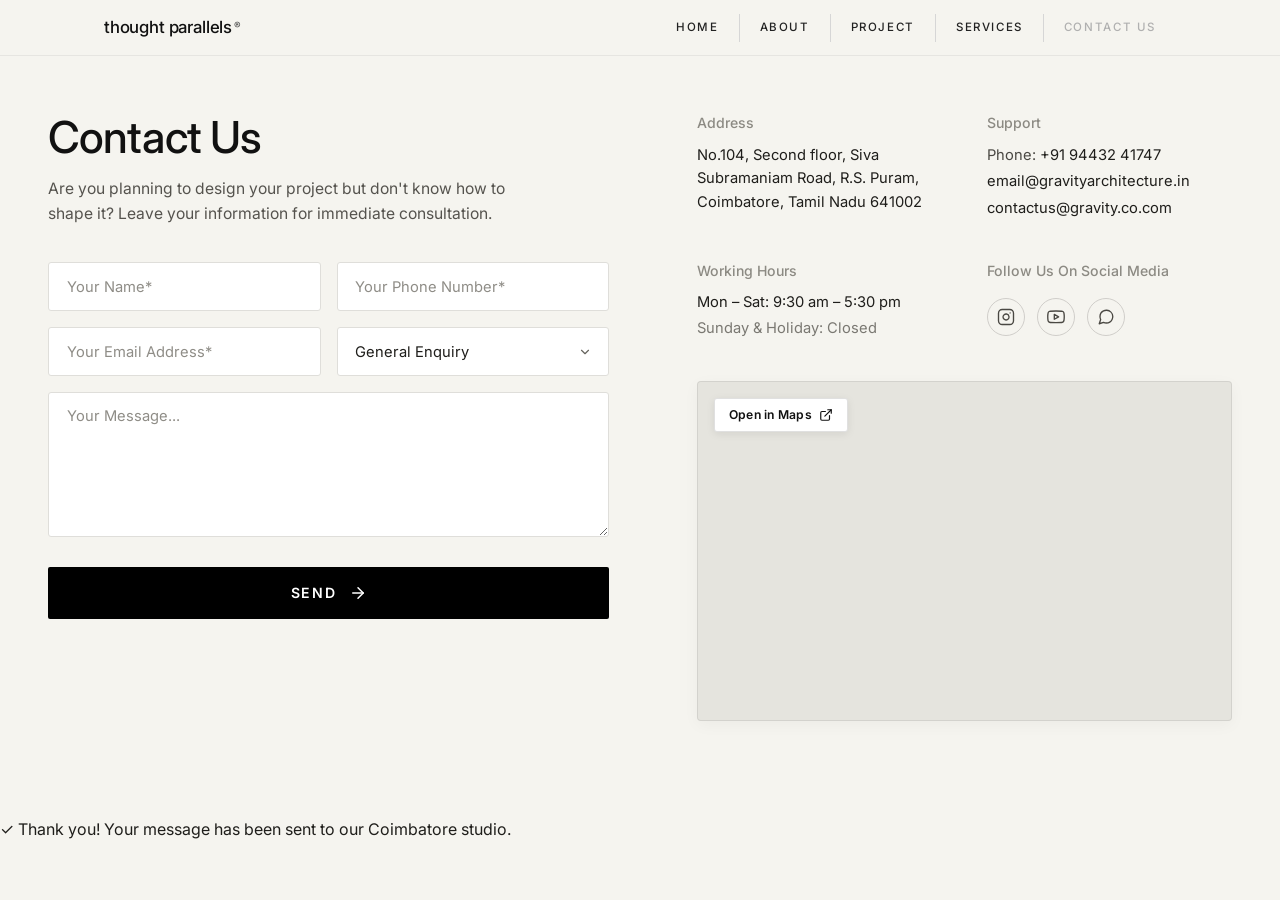
==== contact.html @ 6b3403b0 "Update application code" ====
<!DOCTYPE html>
<html lang="en">
<head>
  <meta charset="UTF-8">
  <meta name="viewport" content="width=device-width, initial-scale=1.0">
  <meta http-equiv="X-UA-Compatible" content="ie=edge">
  
  <title>Contact Us — Gravity Architecture | White Triad Architects</title>
  <meta name="description" content="Connect with Gravity Architecture & White Triad Architects in Coimbatore, Tamil Nadu. Leave your project requirements for an immediate architectural consultation.">
  <meta name="keywords" content="Gravity Architecture, White Triad Architects, Coimbatore architects, RS Puram architectural studio, contact architect, interior design Coimbatore">
  <meta name="author" content="Gravity Architecture">
  
  <!-- Open Graph -->
  <meta property="og:type" content="website">
  <meta property="og:title" content="Contact Us — Gravity Architecture">
  <meta property="og:description" content="Are you planning to design your project but don't know how to shape it? Leave your information for immediate consultation.">
  <meta property="og:image" content="assets/images/hero-ai-4k.webp">
  
  <link rel="icon" type="image/svg+xml" href="favicon.svg">
  
  <!-- Google Fonts: Inter & Outfit -->
  <link rel="preconnect" href="https://fonts.googleapis.com">
  <link rel="preconnect" href="https://fonts.gstatic.com" crossorigin>
  <link href="https://fonts.googleapis.com/css2?family=Cinzel:wght@500;600;700&family=Inter:wght@300;400;500;600;700&family=Plus+Jakarta+Sans:wght@400;500;600;700&display=swap" rel="stylesheet">

  <link rel="stylesheet" href="styles.css">
</head>
<body class="gravity-contact-body">

  <!-- ================= Site Header ================= -->
  <header class="site-header" id="top">
    <div class="header-container">
      <a href="index.html" class="site-logo" aria-label="Thought Parallels Home">
        thought parallels<span class="logo-sup">®</span>
      </a>

      <!-- Desktop Navigation with Vertical Dividers -->
      <nav class="desktop-nav" aria-label="Main Navigation">
        <a href="index.html" class="nav-link">HOME</a>
        <span class="nav-divider" aria-hidden="true"></span>
        <a href="index.html#about" class="nav-link">ABOUT</a>
        <span class="nav-divider" aria-hidden="true"></span>
        <a href="projects.html" class="nav-link">PROJECT</a>
        <span class="nav-divider" aria-hidden="true"></span>
        <a href="services.html" class="nav-link">SERVICES</a>
        <span class="nav-divider" aria-hidden="true"></span>
        <a href="contact.html" class="nav-link active">CONTACT US</a>
      </nav>

      <!-- Mobile Hamburger Button -->
      <button class="mobile-toggle" aria-label="Open Navigation Menu">
        <svg viewBox="0 0 24 24" fill="none" stroke="currentColor" stroke-width="1.8" stroke-linecap="round" stroke-linejoin="round">
          <line x1="3" y1="7" x2="21" y2="7"></line>
          <line x1="3" y1="12" x2="21" y2="12"></line>
          <line x1="3" y1="17" x2="21" y2="17"></line>
        </svg>
      </button>
    </div>
  </header>

  <!-- Mobile Navigation Drawer -->
  <div class="drawer-backdrop" aria-hidden="true"></div>
  <aside class="mobile-drawer" aria-label="Mobile Navigation Drawer">
    <div class="drawer-header">
      <span class="site-logo">thought parallels<span class="logo-sup">®</span></span>
      <button class="drawer-close" aria-label="Close Navigation Menu">
        <svg width="20" height="20" viewBox="0 0 24 24" fill="none" stroke="currentColor" stroke-width="2" stroke-linecap="round" stroke-linejoin="round">
          <line x1="18" y1="6" x2="6" y2="18"></line>
          <line x1="6" y1="6" x2="18" y2="18"></line>
        </svg>
      </button>
    </div>
    <nav class="drawer-nav">
      <a href="index.html" class="drawer-link">HOME</a>
      <a href="index.html#about" class="drawer-link">ABOUT</a>
      <a href="projects.html" class="drawer-link">PROJECT</a>
      <a href="services.html" class="drawer-link">SERVICES</a>
      <a href="contact.html" class="drawer-link active">CONTACT US</a>
      <a href="#gravity-contact-form" class="inquiry-btn trigger-inquiry" style="margin-top: 1rem; text-align: center; text-decoration: none;">GET IN TOUCH</a>
    </nav>
  </aside>

  <!-- ================= Main Contact Layout ================= -->
  <main class="gravity-main-wrap">
    <div class="gravity-content-container">
      <div class="gravity-layout-grid">
        
        <!-- LEFT COLUMN: Contact Form -->
        <section class="gravity-form-column" aria-labelledby="contact-heading">
          <div class="gravity-form-header">
            <h1 class="gravity-form-title" id="contact-heading">Contact Us</h1>
            <p class="gravity-form-subtitle">
              Are you planning to design your project but don't know how to shape it? Leave your information for immediate consultation.
            </p>
          </div>

          <form id="gravity-contact-form" class="gravity-form" novalidate>
            <!-- Row 1: Name and Phone -->
            <div class="gravity-form-row">
              <div class="gravity-field-group">
                <input 
                  type="text" 
                  id="user-name" 
                  name="name" 
                  class="gravity-input" 
                  placeholder="Your Name*" 
                  required 
                  autocomplete="name"
                >
              </div>
              <div class="gravity-field-group">
                <input 
                  type="tel" 
                  id="user-phone" 
                  name="phone" 
                  class="gravity-input" 
                  placeholder="Your Phone Number*" 
                  required 
                  autocomplete="tel"
                >
              </div>
            </div>

            <!-- Row 2: Email and Enquiry Dropdown -->
            <div class="gravity-form-row">
              <div class="gravity-field-group">
                <input 
                  type="email" 
                  id="user-email" 
                  name="email" 
                  class="gravity-input" 
                  placeholder="Your Email Address*" 
                  required 
                  autocomplete="email"
                >
              </div>
              <div class="gravity-field-group gravity-select-wrap">
                <select id="user-enquiry" name="enquiry_type" class="gravity-select">
                  <option value="General Enquiry" selected>General Enquiry</option>
                  <option value="Residential Architecture">Residential Architecture</option>
                  <option value="Home Interior Solutions">Home Interior Solutions</option>
                  <option value="Commercial & Office Space">Commercial &amp; Office Space</option>
                  <option value="Landscape & Elevation">Landscape &amp; Elevation</option>
                  <option value="Turnkey Project Management">Turnkey Project Management</option>
                </select>
                <div class="gravity-select-arrow" aria-hidden="true">
                  <svg width="14" height="14" viewBox="0 0 24 24" fill="none" stroke="currentColor" stroke-width="2" stroke-linecap="round" stroke-linejoin="round">
                    <polyline points="6 9 12 15 18 9"></polyline>
                  </svg>
                </div>
              </div>
            </div>

            <!-- Row 3: Message Textarea -->
            <div class="gravity-field-group">
              <textarea 
                id="user-message" 
                name="message" 
                class="gravity-textarea" 
                placeholder="Your Message..." 
                rows="6" 
                required
              ></textarea>
            </div>

            <!-- Row 4: Submit Button (Exact Black Block Match) -->
            <button type="submit" class="gravity-send-btn" id="gravity-submit-btn">
              <span class="btn-text">SEND</span>
              <svg class="btn-arrow" width="18" height="18" viewBox="0 0 24 24" fill="none" stroke="currentColor" stroke-width="2" stroke-linecap="round" stroke-linejoin="round">
                <line x1="5" y1="12" x2="19" y2="12"></line>
                <polyline points="12 5 19 12 12 19"></polyline>
              </svg>
            </button>
          </form>
        </section>

        <!-- RIGHT COLUMN: Details Grid & Interactive Map -->
        <section class="gravity-info-column" aria-label="Studio Information and Location">
          
          <!-- 2x2 Details Grid (Exact Mockup Match) -->
          <div class="gravity-details-grid">
            
            <!-- Cell 1: Address -->
            <div class="gravity-info-cell">
              <h2 class="gravity-cell-label">Address</h2>
              <address class="gravity-cell-text not-italic">
                No.104, Second floor, Siva Subramaniam Road, R.S. Puram, Coimbatore, Tamil Nadu 641002
              </address>
            </div>

            <!-- Cell 2: Support -->
            <div class="gravity-info-cell">
              <h2 class="gravity-cell-label">Support</h2>
              <div class="gravity-cell-text">
                <div class="gravity-contact-item">
                  <span class="gravity-item-title">Phone:</span> 
                  <a href="tel:+919443241747" class="gravity-link">+91 94432 41747</a>
                </div>
                <div class="gravity-contact-item">
                  <a href="mailto:email@gravityarchitecture.in" class="gravity-link">email@gravityarchitecture.in</a>
                </div>
                <div class="gravity-contact-item">
                  <a href="mailto:contactus@gravity.co.com" class="gravity-link">contactus@gravity.co.com</a>
                </div>
              </div>
            </div>

            <!-- Cell 3: Working Hours -->
            <div class="gravity-info-cell">
              <h2 class="gravity-cell-label">Working Hours</h2>
              <div class="gravity-cell-text">
                <p>Mon – Sat: 9:30 am – 5:30 pm</p>
                <p class="gravity-muted-line">Sunday &amp; Holiday: Closed</p>
              </div>
            </div>

            <!-- Cell 4: Follow Us on Social Media -->
            <div class="gravity-info-cell">
              <h2 class="gravity-cell-label">Follow Us on Social Media</h2>
              <div class="gravity-social-circles">
                <!-- Instagram -->
                <a href="https://instagram.com" target="_blank" rel="noopener noreferrer" class="gravity-social-btn" aria-label="Follow us on Instagram">
                  <svg width="18" height="18" viewBox="0 0 24 24" fill="none" stroke="currentColor" stroke-width="1.8" stroke-linecap="round" stroke-linejoin="round">
                    <rect x="2" y="2" width="20" height="20" rx="5" ry="5"></rect>
                    <path d="M16 11.37A4 4 0 1 1 12.63 8 4 4 0 0 1 16 11.37z"></path>
                    <line x1="17.5" y1="6.5" x2="17.51" y2="6.5"></line>
                  </svg>
                </a>
                <!-- YouTube -->
                <a href="https://youtube.com" target="_blank" rel="noopener noreferrer" class="gravity-social-btn" aria-label="Watch our YouTube channel">
                  <svg width="18" height="18" viewBox="0 0 24 24" fill="none" stroke="currentColor" stroke-width="1.8" stroke-linecap="round" stroke-linejoin="round">
                    <path d="M22.54 6.42a2.78 2.78 0 0 0-1.94-2C18.88 4 12 4 12 4s-6.88 0-8.6.46a2.78 2.78 0 0 0-1.94 2A29 29 0 0 0 1 11.75a29 29 0 0 0 .46 5.33A2.78 2.78 0 0 0 3.4 19c1.72.46 8.6.46 8.6.46s6.88 0 8.6-.46a2.78 2.78 0 0 0 1.94-2 29 29 0 0 0 .46-5.25 29 29 0 0 0-.46-5.33z"></path>
                    <polygon points="9.75 15.02 15.5 11.75 9.75 8.48 9.75 15.02"></polygon>
                  </svg>
                </a>
                <!-- WhatsApp -->
                <a href="https://wa.me/919443241747" target="_blank" rel="noopener noreferrer" class="gravity-social-btn" aria-label="Chat on WhatsApp">
                  <svg width="18" height="18" viewBox="0 0 24 24" fill="none" stroke="currentColor" stroke-width="1.8" stroke-linecap="round" stroke-linejoin="round">
                    <path d="M21 11.5a8.38 8.38 0 0 1-.9 3.8 8.5 8.5 0 0 1-7.6 4.7 8.38 8.38 0 0 1-3.8-.9L3 21l1.9-5.7a8.38 8.38 0 0 1-.9-3.8 8.5 8.5 0 0 1 4.7-7.6 8.38 8.38 0 0 1 3.8-.9h.5a8.48 8.48 0 0 1 8 8v.5z"></path>
                  </svg>
                </a>
              </div>
            </div>

          </div>

          <!-- Interactive Map Container (Exact Mockup Match) -->
          <div class="gravity-map-frame-wrap">
            <!-- Floating "Open in Maps" Button in top-left -->
            <a 
              href="https://maps.google.com/?q=No.104,+Second+floor,+Siva+Subramaniam+Road,+R.S.+Puram,+Coimbatore,+Tamil+Nadu+641002" 
              target="_blank" 
              rel="noopener noreferrer" 
              class="gravity-open-maps-btn"
              title="Open location in Google Maps"
            >
              <span>Open in Maps</span>
              <svg width="14" height="14" viewBox="0 0 24 24" fill="none" stroke="currentColor" stroke-width="2" stroke-linecap="round" stroke-linejoin="round">
                <path d="M18 13v6a2 2 0 0 1-2 2H5a2 2 0 0 1-2-2V8a2 2 0 0 1 2-2h6"></path>
                <polyline points="15 3 21 3 21 9"></polyline>
                <line x1="10" y1="14" x2="21" y2="3"></line>
              </svg>
            </a>

            <!-- Google Map Embed -->
            <iframe 
              src="https://www.google.com/maps/embed?pb=!1m18!1m12!1m3!1d3916.326252968383!2d76.94829397480894!3d11.01412588915014!2m3!1f0!2f0!3f0!3m2!1i1024!2i768!4f13.1!3m3!1m2!1s0x3ba859abf03ff8bd%3A0xb35a0937a5beea34!2sSiva%20Subramaniam%20Rd%2C%20R.S.%20Puram%2C%20Coimbatore%2C%20Tamil%20Nadu%20641002!5e0!3m2!1sen!2sin!4v1700000000000!5m2!1sen!2sin" 
              class="gravity-map-iframe" 
              allowfullscreen="" 
              loading="lazy" 
              referrerpolicy="no-referrer-when-downgrade"
              title="Gravity Architecture Coimbatore Office Map"
            ></iframe>
          </div>

        </section>

      </div>
    </div>
  </main>

  <!-- Notification Toast -->
  <div id="toast-msg" class="toast" role="status" aria-live="polite">
    <span class="toast-icon">✓</span>
    <span class="toast-text">Thank you! Your message has been sent to our Coimbatore studio.</span>
  </div>

  <script src="script.js"></script>
</body>
</html>
---- styles.css ----
/* ==========================================================================
   Thought Parallels Architecture - Ultra-Fast High-Performance Stylesheet
   Designed for Sub-100ms FCP, Zero CLS, and Exquisite Architectural Aesthetics
   ========================================================================== */

:root {
  --font-primary: -apple-system, BlinkMacSystemFont, "Segoe UI", Roboto, "Helvetica Neue", "Arial", sans-serif;
  --font-editorial: "Georgia", "Times New Roman", serif;
  
  --color-bg: #ffffff;
  --color-bg-alt: #fbfbfb;
  --color-surface: #ffffff;
  --color-text-main: #18181b;
  --color-text-muted: #52525b;
  --color-text-light: #71717a;
  --color-border: #e4e4e7;
  --color-border-light: #f4f4f5;
  --color-accent: #8b7355;
  --color-accent-hover: #715c43;
  --color-dark: #222222;
  --color-darker: #171717;
  
  --max-width-content: 1120px;
  --header-height: 56px;
  --radius-sm: 4px;
  --radius-md: 8px;
  
  --shadow-sm: 0 1px 2px rgba(0, 0, 0, 0.05);
  --shadow-md: 0 4px 16px rgba(0, 0, 0, 0.06);
  --shadow-lg: 0 12px 36px rgba(0, 0, 0, 0.1);
  --shadow-card: 0 10px 30px -5px rgba(0, 0, 0, 0.08), 0 0 1px 1px rgba(0, 0, 0, 0.04);
  
  --transition-fast: 0.18s cubic-bezier(0.16, 1, 0.3, 1);
  --transition-smooth: 0.3s cubic-bezier(0.16, 1, 0.3, 1);
  --transition-slow: 0.6s cubic-bezier(0.16, 1, 0.3, 1);
}

/* Reset & Box Sizing */
*, *::before, *::after {
  box-sizing: border-box;
  margin: 0;
  padding: 0;
}

html {
  font-size: 16px;
  scroll-behavior: smooth;
  text-rendering: optimizeLegibility;
  -webkit-font-smoothing: antialiased;
  -moz-osx-font-smoothing: grayscale;
}

body {
  font-family: var(--font-primary);
  background-color: var(--color-bg);
  color: var(--color-text-main);
  line-height: 1.5;
  overflow-x: hidden;
}

/* Accessibility Focus */
:focus-visible {
  outline: 2px solid var(--color-accent);
  outline-offset: 3px;
}

/* Links & Buttons */
a {
  color: inherit;
  text-decoration: none;
  transition: color var(--transition-fast), opacity var(--transition-fast);
}

button {
  background: none;
  border: none;
  cursor: pointer;
  font-family: inherit;
  color: inherit;
}

img, picture {
  display: block;
  max-width: 100%;
  height: auto;
}

/* ==========================================================================
   Header & Navigation
   ========================================================================== */
.site-header {
  position: sticky;
  top: 0;
  left: 0;
  width: 100%;
  height: var(--header-height);
  background: rgba(255, 255, 255, 0.98);
  backdrop-filter: blur(10px);
  -webkit-backdrop-filter: blur(10px);
  z-index: 100;
  border-bottom: 1px solid transparent;
  transition: border-color var(--transition-fast), box-shadow var(--transition-fast), background var(--transition-fast);
}

.site-header.scrolled {
  border-bottom-color: rgba(0, 0, 0, 0.06);
  box-shadow: 0 2px 10px rgba(0, 0, 0, 0.03);
}

.header-container {
  max-width: var(--max-width-content);
  height: 100%;
  margin: 0 auto;
  padding: 0 1.5rem;
  display: flex;
  align-items: center;
  justify-content: space-between;
}

/* Logo */
.site-logo {
  display: inline-flex;
  align-items: baseline;
  gap: 2px;
  font-size: 1.05rem;
  font-weight: 500;
  letter-spacing: -0.01em;
  color: #111111;
  text-transform: lowercase;
}

.logo-sup {
  font-size: 0.62rem;
  position: relative;
  top: -0.35em;
  font-weight: 400;
  color: #444444;
}

/* Navigation Links with Vertical Dividers */
.desktop-nav {
  display: flex;
  align-items: center;
  gap: 0;
}

.nav-link {
  font-size: 0.72rem;
  font-weight: 500;
  letter-spacing: 0.14em;
  text-transform: uppercase;
  color: #222222;
  padding: 0.25rem 1.25rem;
  transition: color var(--transition-fast);
  white-space: nowrap;
}

.nav-link:hover {
  color: #000000;
}

.nav-link.active {
  color: #b0b0b0; /* Light grey active state matching navigation spec */
}

.nav-divider {
  display: inline-block;
  width: 1px;
  height: 28px;
  background-color: #d6d6d6;
  flex-shrink: 0;
}

/* Mobile Menu Toggle */
.mobile-toggle {
  display: none;
  padding: 0.5rem;
  margin-right: -0.5rem;
  border-radius: var(--radius-sm);
  color: #111;
}

.mobile-toggle svg {
  width: 22px;
  height: 22px;
  display: block;
}

/* Mobile Nav Drawer */
.mobile-drawer {
  position: fixed;
  top: 0;
  right: -100%;
  width: 280px;
  height: 100vh;
  background: #ffffff;
  box-shadow: -4px 0 24px rgba(0, 0, 0, 0.12);
  z-index: 1000;
  padding: 2rem 1.5rem;
  display: flex;
  flex-direction: column;
  transition: right var(--transition-smooth);
}

.mobile-drawer.open {
  right: 0;
}

.drawer-header {
  display: flex;
  justify-content: space-between;
  align-items: center;
  padding-bottom: 1.5rem;
  border-bottom: 1px solid var(--color-border);
  margin-bottom: 1.5rem;
}

.drawer-nav {
  display: flex;
  flex-direction: column;
  gap: 1.25rem;
}

.drawer-link {
  font-size: 0.85rem;
  font-weight: 500;
  letter-spacing: 0.14em;
  text-transform: uppercase;
  color: #222222;
  padding: 0.5rem 0;
  transition: color var(--transition-fast);
}

.drawer-link:hover {
  color: #000000;
}

.drawer-link.active {
  color: #b0b0b0;
}

.drawer-backdrop {
  position: fixed;
  inset: 0;
  background: rgba(0, 0, 0, 0.4);
  backdrop-filter: blur(2px);
  z-index: 999;
  opacity: 0;
  pointer-events: none;
  transition: opacity var(--transition-smooth);
}

.drawer-backdrop.active {
  opacity: 1;
  pointer-events: auto;
}

/* ==========================================================================
   Hero Section
   ========================================================================== */
.hero-section {
  width: 100%;
  position: relative;
  background-color: #f7f7f7;
  overflow: hidden;
  max-height: calc(86vh + 10px);
  min-height: 580px;
}

.hero-image-wrap {
  width: 100%;
  max-width: 100%;
  position: relative;
  cursor: pointer;
  height: 100%;
}

.hero-img {
  width: 100%;
  height: 100%;
  aspect-ratio: 18 / 9.25;
  max-height: calc(86vh + 10px);
  min-height: 580px;
  object-fit: cover;
  object-position: center;
  display: block;
  transition: transform var(--transition-slow);
}

.hero-image-wrap:hover .hero-img {
  transform: scale(1.012);
}

.hero-overlay-badge {
  position: absolute;
  bottom: 1.25rem;
  right: 1.5rem;
  background: rgba(255, 255, 255, 0.88);
  backdrop-filter: blur(8px);
  padding: 0.4rem 0.85rem;
  border-radius: var(--radius-sm);
  font-size: 0.7rem;
  font-weight: 500;
  letter-spacing: 0.08em;
  text-transform: uppercase;
  color: #222222;
  box-shadow: var(--shadow-sm);
  display: flex;
  align-items: center;
  gap: 0.4rem;
  opacity: 0;
  transform: translateY(6px);
  transition: opacity var(--transition-smooth), transform var(--transition-smooth);
}

.hero-image-wrap:hover .hero-overlay-badge {
  opacity: 1;
  transform: translateY(0);
}

/* ==========================================================================
   Frameless Floating Hero Presentation (No Dark Container / Box)
   ========================================================================== */
.hero-curated-panel {
  position: absolute;
  top: 0;
  left: 0;
  bottom: 0;
  width: 48%;
  max-width: 560px;
  min-width: 380px;
  z-index: 10;
  display: flex;
  flex-direction: column;
  justify-content: center;
  padding: 2.75rem 2.5rem 2.75rem 3.75rem;
  background: linear-gradient(90deg, rgba(12, 12, 16, 0.32) 0%, rgba(12, 12, 16, 0.15) 75%, transparent 100%);
  backdrop-filter: blur(8px);
  -webkit-backdrop-filter: blur(8px);
  mask-image: linear-gradient(to right, black 75%, transparent 100%);
  -webkit-mask-image: linear-gradient(to right, black 75%, transparent 100%);
  border: none;
  border-radius: 0;
  box-shadow: none;
  pointer-events: auto;
  box-sizing: border-box;
}

/* Top Pill Badge */
.hero-curated-badge {
  display: inline-flex;
  align-items: center;
  gap: 0.55rem;
  width: fit-content;
  background: rgba(12, 12, 15, 0.7);
  border: 1px solid rgba(212, 175, 55, 0.5);
  border-radius: 30px;
  padding: 0.35rem 1rem;
  margin-bottom: 1.25rem;
  box-shadow: 0 4px 18px rgba(0, 0, 0, 0.4);
  font-size: 0.62rem;
  font-weight: 600;
  letter-spacing: 0.22em;
  text-transform: uppercase;
  color: #f1f5f9;
}

.badge-gold-dot {
  width: 6px;
  height: 6px;
  border-radius: 50%;
  background: #d4af37;
  box-shadow: 0 0 10px #d4af37, 0 0 3px #ffffff;
}

/* Main Title (High Contrast Architectural Typography) */
.hero-curated-title {
  display: flex;
  flex-direction: column;
  margin: 0 0 0.5rem;
}

.title-serif {
  font-family: 'Cinzel', 'Times New Roman', serif;
  font-size: 2.55rem;
  font-weight: 600;
  letter-spacing: 0.08em;
  color: #ffffff;
  line-height: 1.1;
  text-transform: uppercase;
  text-shadow: 0 2px 18px rgba(0, 0, 0, 0.95), 0 1px 4px rgba(0, 0, 0, 0.9);
}

.title-sans {
  font-family: var(--font-primary, system-ui, -apple-system, sans-serif);
  font-size: 1.65rem;
  font-weight: 600;
  letter-spacing: 0.28em;
  color: #e5c158;
  line-height: 1.2;
  text-transform: uppercase;
  margin-top: 0.25rem;
  text-shadow: 0 2px 16px rgba(0, 0, 0, 0.95), 0 1px 4px rgba(0, 0, 0, 0.9);
}

/* Tagline */
.hero-curated-tagline {
  display: flex;
  align-items: center;
  gap: 0.75rem;
  margin-bottom: 1.6rem;
  font-size: 0.82rem;
  font-weight: 500;
  color: rgba(255, 255, 255, 0.92);
  letter-spacing: 0.04em;
  text-shadow: 0 2px 12px rgba(0, 0, 0, 0.95);
}

.tagline-dash {
  flex-grow: 1;
  max-width: 45px;
  height: 1.5px;
  background: rgba(229, 193, 88, 0.8);
  box-shadow: 0 1px 4px rgba(0, 0, 0, 0.8);
}

/* Three Frameless Floating Feature Rows (No Containers) */
.hero-pillar-cards-wrap {
  display: flex;
  flex-direction: column;
  gap: 0.45rem;
  margin-bottom: 1.6rem;
}

.hero-pillar-glass-card {
  display: flex;
  align-items: center;
  gap: 1.15rem;
  background: transparent;
  backdrop-filter: none;
  -webkit-backdrop-filter: none;
  border: none;
  border-radius: 0;
  padding: 0.62rem 0.25rem;
  text-decoration: none;
  color: inherit;
  box-shadow: none;
  border-bottom: 1px solid rgba(255, 255, 255, 0.12);
  transition: transform 0.25s ease, border-color 0.25s ease;
}

.hero-pillar-glass-card:last-child {
  border-bottom: none;
}

.hero-pillar-glass-card:hover {
  transform: translateX(8px);
  background: transparent;
  border-bottom-color: rgba(229, 193, 88, 0.6);
  box-shadow: none;
}

.pillar-card-icon {
  width: 32px;
  height: 32px;
  flex-shrink: 0;
  color: #e5c158;
  display: flex;
  align-items: center;
  justify-content: center;
  filter: drop-shadow(0 2px 8px rgba(0, 0, 0, 0.85));
}

.pillar-card-icon svg {
  width: 26px;
  height: 26px;
}

.pillar-card-text {
  flex-grow: 1;
}

.pillar-card-title {
  font-size: 0.82rem;
  font-weight: 600;
  letter-spacing: 0.12em;
  text-transform: uppercase;
  color: #ffffff;
  margin: 0 0 0.2rem;
  text-shadow: 0 2px 12px rgba(0, 0, 0, 0.95);
  transition: color 0.2s ease;
}

.hero-pillar-glass-card:hover .pillar-card-title {
  color: #e5c158;
}

.pillar-card-desc {
  font-size: 0.72rem;
  line-height: 1.45;
  color: rgba(255, 255, 255, 0.85);
  margin: 0;
  text-shadow: 0 2px 8px rgba(0, 0, 0, 0.95);
}

.pillar-card-arrow {
  width: 30px;
  height: 30px;
  border-radius: 50%;
  background: rgba(0, 0, 0, 0.45);
  border: 1px solid rgba(229, 193, 88, 0.45);
  flex-shrink: 0;
  display: flex;
  align-items: center;
  justify-content: center;
  color: #e5c158;
  box-shadow: 0 2px 8px rgba(0, 0, 0, 0.6);
  transition: background 0.25s, transform 0.25s, color 0.25s, border-color 0.25s;
}

.hero-pillar-glass-card:hover .pillar-card-arrow {
  background: #e5c158;
  border-color: #e5c158;
  color: #111111;
  transform: translateX(4px);
}

/* Bottom Action Row: Explore Our Work */
.hero-curated-bottom {
  display: flex;
  align-items: center;
  gap: 1rem;
}

.hero-explore-pill-btn {
  display: inline-flex;
  align-items: center;
  gap: 0.75rem;
  background: rgba(12, 12, 15, 0.75);
  border: 1px solid rgba(212, 175, 55, 0.5);
  border-radius: 30px;
  padding: 0.45rem 0.55rem 0.45rem 1.15rem;
  font-size: 0.74rem;
  font-weight: 500;
  color: #ffffff;
  text-decoration: none;
  box-shadow: 0 4px 18px rgba(0, 0, 0, 0.3);
  transition: transform 0.25s, border-color 0.25s, box-shadow 0.25s;
}

.hero-explore-pill-btn:hover {
  transform: translateY(-2px);
  border-color: #d4af37;
  box-shadow: 0 6px 24px rgba(212, 175, 55, 0.35);
}

.explore-circle-arrow {
  width: 26px;
  height: 26px;
  border-radius: 50%;
  background: radial-gradient(circle at 35% 35%, #ecd286 0%, #b88a38 100%);
  color: #111111;
  display: flex;
  align-items: center;
  justify-content: center;
  box-shadow: 0 2px 8px rgba(0, 0, 0, 0.3);
}

.hero-curated-divider {
  width: 1px;
  height: 18px;
  background: rgba(255, 255, 255, 0.25);
}

.hero-curated-slogan {
  font-size: 0.74rem;
  color: rgba(255, 255, 255, 0.78);
  letter-spacing: 0.08em;
  font-weight: 400;
}

/* Scroll Down Vertical Indicator on Right */
.hero-scroll-indicator {
  position: absolute;
  bottom: 2.25rem;
  right: 2.25rem;
  z-index: 10;
  display: flex;
  flex-direction: column;
  align-items: center;
  gap: 0.75rem;
  pointer-events: auto;
}

.scroll-vertical-text {
  writing-mode: vertical-rl;
  transform: rotate(180deg);
  font-size: 0.65rem;
  font-weight: 500;
  letter-spacing: 0.2em;
  text-transform: uppercase;
  color: rgba(255, 255, 255, 0.7);
}

.scroll-circle-btn {
  width: 32px;
  height: 32px;
  border-radius: 50%;
  background: rgba(0, 0, 0, 0.4);
  border: 1px solid rgba(255, 255, 255, 0.3);
  display: flex;
  align-items: center;
  justify-content: center;
  color: #ffffff;
  text-decoration: none;
  transition: background 0.25s, transform 0.25s, border-color 0.25s;
}

.scroll-circle-btn:hover {
  background: rgba(212, 175, 55, 0.9);
  border-color: #d4af37;
  transform: translateY(3px);
  color: #111111;
}

/* ==========================================================================
   Projects Section
   ========================================================================== */
.projects-section {
  padding: 3rem 0 4rem;
}

.section-container {
  max-width: var(--max-width-content);
  margin: 0 auto;
  padding: 0 1.5rem;
}

.section-title-wrap {
  text-align: center;
  margin-bottom: 2.25rem;
}

.section-title {
  font-size: 0.88rem;
  font-weight: 500;
  letter-spacing: 0.18em;
  text-transform: uppercase;
  color: #1a1a1a;
  position: relative;
  display: inline-block;
  padding-bottom: 0.35rem;
}

/* Project Cards */
.project-card {
  margin-bottom: 3.5rem;
  background: transparent;
}

.project-card:last-child {
  margin-bottom: 0;
}

.project-media {
  position: relative;
  overflow: hidden;
  border-radius: 2px;
  background-color: #f3f3f3;
  cursor: pointer;
  box-shadow: 0 1px 3px rgba(0, 0, 0, 0.04);
}

.project-img {
  width: 100%;
  height: auto;
  display: block;
  object-fit: cover;
  transition: transform var(--transition-slow), filter var(--transition-smooth);
}

.project-1-img {
  aspect-ratio: 1100 / 785;
}

.project-2-img {
  aspect-ratio: 1100 / 1643;
}

.project-media:hover .project-img {
  transform: scale(1.018);
  filter: brightness(1.02);
}

/* Hover Floating Action */
.project-hint {
  position: absolute;
  top: 1.25rem;
  right: 1.25rem;
  background: rgba(255, 255, 255, 0.92);
  backdrop-filter: blur(8px);
  color: #111111;
  font-size: 0.68rem;
  font-weight: 600;
  letter-spacing: 0.1em;
  text-transform: uppercase;
  padding: 0.35rem 0.75rem;
  border-radius: 2px;
  display: flex;
  align-items: center;
  gap: 0.35rem;
  opacity: 0;
  transform: translateY(-4px);
  transition: opacity var(--transition-smooth), transform var(--transition-smooth);
  box-shadow: 0 2px 8px rgba(0, 0, 0, 0.08);
}

.project-media:hover .project-hint {
  opacity: 1;
  transform: translateY(0);
}

/* Project Caption Bar */
.project-caption {
  display: flex;
  justify-content: space-between;
  align-items: baseline;
  padding: 0.85rem 0.25rem 0;
}

.project-name {
  font-size: 0.82rem;
  font-weight: 600;
  letter-spacing: 0.06em;
  text-transform: uppercase;
  color: #1a1a1a;
}

.project-location {
  font-size: 0.72rem;
  letter-spacing: 0.04em;
  color: #666666;
}

/* ==========================================================================
   Stay In Touch / Contact Section
   ========================================================================== */
.contact-section {
  padding: 1.5rem 0 4rem;
}

.contact-frame {
  position: relative;
  width: 100%;
  border-radius: 2px;
  overflow: hidden;
  box-shadow: 0 1px 3px rgba(0, 0, 0, 0.04);
}

.contact-bg-img {
  width: 100%;
  height: auto;
  aspect-ratio: 1100 / 853;
  object-fit: cover;
  display: block;
}

/* Floating Contact Card */
.contact-overlay-card {
  position: absolute;
  top: 50%;
  right: 3.5%;
  transform: translateY(-50%);
  width: 320px;
  max-width: 90%;
  background: rgba(255, 255, 255, 0.94);
  backdrop-filter: blur(12px);
  -webkit-backdrop-filter: blur(12px);
  padding: 1.5rem 1.6rem;
  border-radius: 2px;
  border: 1px solid rgba(255, 255, 255, 0.8);
  box-shadow: 0 8px 32px rgba(0, 0, 0, 0.08), 0 1px 3px rgba(0, 0, 0, 0.04);
  z-index: 10;
}

.contact-card-title {
  font-size: 0.85rem;
  font-weight: 700;
  letter-spacing: 0.12em;
  text-transform: uppercase;
  color: #111111;
  margin-bottom: 0.15rem;
}

.contact-card-subtitle {
  font-size: 0.72rem;
  font-weight: 400;
  letter-spacing: 0.06em;
  color: #555555;
  font-style: italic;
  margin-bottom: 0.85rem;
  border-bottom: 1px solid rgba(0, 0, 0, 0.08);
  padding-bottom: 0.45rem;
}

.contact-block {
  margin-bottom: 0.75rem;
  font-size: 0.68rem;
  line-height: 1.45;
  color: #333333;
}

.contact-block:last-of-type {
  margin-bottom: 0.85rem;
}

.contact-label {
  font-weight: 600;
  color: #111111;
  margin-bottom: 0.1rem;
  display: block;
}

.contact-link {
  color: #111111;
  display: inline-flex;
  align-items: center;
  gap: 0.3rem;
  transition: color var(--transition-fast);
}

.contact-link:hover {
  color: var(--color-accent);
  text-decoration: underline;
}

.copy-btn {
  display: inline-flex;
  align-items: center;
  padding: 2px 5px;
  margin-left: 4px;
  border-radius: 2px;
  background: rgba(0, 0, 0, 0.04);
  font-size: 0.6rem;
  color: #555555;
  transition: background var(--transition-fast), color var(--transition-fast);
}

.copy-btn:hover {
  background: rgba(0, 0, 0, 0.08);
  color: #111111;
}

.gst-num {
  font-family: monospace;
  font-size: 0.64rem;
  color: #555555;
  letter-spacing: 0.02em;
}

/* Social Row */
.card-social-row {
  display: flex;
  align-items: center;
  gap: 0.75rem;
  padding-top: 0.65rem;
  border-top: 1px solid rgba(0, 0, 0, 0.08);
}

.social-icon-link {
  width: 24px;
  height: 24px;
  display: inline-flex;
  align-items: center;
  justify-content: center;
  color: #333333;
  border-radius: 50%;
  background: rgba(0, 0, 0, 0.03);
  transition: background var(--transition-fast), color var(--transition-fast), transform var(--transition-fast);
}

.social-icon-link:hover {
  background: #111111;
  color: #ffffff;
  transform: translateY(-2px);
}

.social-icon-link svg {
  width: 12px;
  height: 12px;
  fill: currentColor;
}

/* Quick Inquiry Button */
.inquiry-btn {
  width: 100%;
  margin-top: 0.85rem;
  padding: 0.5rem 0.75rem;
  background: #18181b;
  color: #ffffff;
  font-size: 0.68rem;
  font-weight: 600;
  letter-spacing: 0.1em;
  text-transform: uppercase;
  border-radius: 2px;
  text-align: center;
  transition: background var(--transition-fast), transform var(--transition-fast);
}

.inquiry-btn:hover {
  background: #27272a;
  transform: translateY(-1px);
}

/* ==========================================================================
   Footer
   ========================================================================== */
.site-footer {
  background: var(--color-dark);
  color: #a1a1aa;
  padding: 1.5rem 0;
  font-size: 0.68rem;
  letter-spacing: 0.04em;
}

.footer-container {
  max-width: var(--max-width-content);
  margin: 0 auto;
  padding: 0 1.5rem;
  display: flex;
  justify-content: space-between;
  align-items: center;
  flex-wrap: wrap;
  gap: 0.75rem;
}

.footer-copy {
  color: #888888;
}

.footer-links {
  display: flex;
  gap: 1.25rem;
}

.footer-links a:hover {
  color: #ffffff;
}

/* ==========================================================================
   Lightbox / Modal
   ========================================================================== */
.lightbox-modal {
  position: fixed;
  inset: 0;
  z-index: 2000;
  background: rgba(10, 10, 10, 0.94);
  backdrop-filter: blur(8px);
  -webkit-backdrop-filter: blur(8px);
  display: flex;
  align-items: center;
  justify-content: center;
  opacity: 0;
  pointer-events: none;
  transition: opacity var(--transition-smooth);
  padding: 1.5rem;
}

.lightbox-modal.active {
  opacity: 1;
  pointer-events: auto;
}

.lightbox-content {
  position: relative;
  max-width: 1000px;
  width: 100%;
  max-height: 90vh;
  display: flex;
  flex-direction: column;
  background: #111111;
  border-radius: var(--radius-sm);
  overflow: hidden;
  box-shadow: 0 20px 50px rgba(0, 0, 0, 0.5);
  transform: scale(0.96);
  transition: transform var(--transition-smooth);
}

.lightbox-modal.active .lightbox-content {
  transform: scale(1);
}

.lightbox-media {
  width: 100%;
  max-height: 70vh;
  overflow: hidden;
  background: #000;
  display: flex;
  align-items: center;
  justify-content: center;
}

.lightbox-img {
  max-width: 100%;
  max-height: 70vh;
  object-fit: contain;
}

.lightbox-info {
  padding: 1.25rem 1.5rem;
  background: #18181b;
  color: #f4f4f5;
  display: flex;
  justify-content: space-between;
  align-items: center;
  gap: 1rem;
}

.lightbox-title {
  font-size: 0.95rem;
  font-weight: 600;
  letter-spacing: 0.05em;
  text-transform: uppercase;
}

.lightbox-desc {
  font-size: 0.75rem;
  color: #a1a1aa;
  margin-top: 0.2rem;
}

.lightbox-close {
  position: absolute;
  top: 1rem;
  right: 1rem;
  width: 36px;
  height: 36px;
  border-radius: 50%;
  background: rgba(0, 0, 0, 0.65);
  color: #ffffff;
  display: flex;
  align-items: center;
  justify-content: center;
  cursor: pointer;
  z-index: 10;
  transition: background var(--transition-fast), transform var(--transition-fast);
}

.lightbox-close:hover {
  background: rgba(0, 0, 0, 0.9);
  transform: scale(1.05);
}

/* ==========================================================================
   Inquiry Modal
   ========================================================================== */
.modal-overlay {
  position: fixed;
  inset: 0;
  background: rgba(0, 0, 0, 0.6);
  backdrop-filter: blur(4px);
  z-index: 2100;
  display: flex;
  align-items: center;
  justify-content: center;
  opacity: 0;
  pointer-events: none;
  transition: opacity var(--transition-smooth);
  padding: 1.25rem;
}

.modal-overlay.active {
  opacity: 1;
  pointer-events: auto;
}

.modal-box {
  background: #ffffff;
  width: 100%;
  max-width: 460px;
  border-radius: var(--radius-sm);
  padding: 2rem;
  position: relative;
  box-shadow: 0 16px 40px rgba(0, 0, 0, 0.2);
  transform: translateY(12px);
  transition: transform var(--transition-smooth);
}

.modal-overlay.active .modal-box {
  transform: translateY(0);
}

.modal-header {
  margin-bottom: 1.5rem;
}

.modal-title {
  font-size: 1.05rem;
  font-weight: 600;
  letter-spacing: 0.08em;
  text-transform: uppercase;
  color: #111111;
}

.modal-subtitle {
  font-size: 0.78rem;
  color: #666666;
  margin-top: 0.25rem;
}

.modal-form {
  display: flex;
  flex-direction: column;
  gap: 1rem;
}

.form-group {
  display: flex;
  flex-direction: column;
  gap: 0.35rem;
}

.form-label {
  font-size: 0.72rem;
  font-weight: 600;
  letter-spacing: 0.04em;
  color: #333333;
}

.form-input, .form-textarea {
  width: 100%;
  padding: 0.65rem 0.75rem;
  border: 1px solid #d4d4d8;
  border-radius: 2px;
  font-family: inherit;
  font-size: 0.8rem;
  color: #111111;
  transition: border-color var(--transition-fast), box-shadow var(--transition-fast);
}

.form-input:focus, .form-textarea:focus {
  border-color: #111111;
  outline: none;
  box-shadow: 0 0 0 1px #111111;
}

.form-textarea {
  resize: vertical;
  min-height: 90px;
}

.form-submit-btn {
  padding: 0.75rem;
  background: #111111;
  color: #ffffff;
  font-size: 0.75rem;
  font-weight: 600;
  letter-spacing: 0.1em;
  text-transform: uppercase;
  border-radius: 2px;
  transition: background var(--transition-fast);
}

.form-submit-btn:hover {
  background: #27272a;
}

.modal-close-btn {
  position: absolute;
  top: 1.25rem;
  right: 1.25rem;
  color: #666666;
  font-size: 1.2rem;
  line-height: 1;
}

.modal-close-btn:hover {
  color: #111111;
}

/* Toast Message */
.toast-msg {
  position: fixed;
  bottom: 2rem;
  left: 50%;
  transform: translateX(-50%) translateY(30px);
  background: #111111;
  color: #ffffff;
  padding: 0.6rem 1.2rem;
  border-radius: 20px;
  font-size: 0.72rem;
  font-weight: 500;
  letter-spacing: 0.04em;
  box-shadow: 0 4px 14px rgba(0, 0, 0, 0.2);
  opacity: 0;
  pointer-events: none;
  transition: opacity var(--transition-fast), transform var(--transition-fast);
  z-index: 3000;
}

.toast-msg.show {
  opacity: 1;
  transform: translateX(-50%) translateY(0);
}

/* ==========================================================================
   Responsive Breakpoints
   ========================================================================== */
@media (max-width: 1024px) {
  .nav-link {
    padding: 0.25rem 0.85rem;
  }
}

@media (max-width: 900px) {
  .contact-overlay-card {
    position: static;
    transform: none;
    width: 100%;
    max-width: 100%;
    margin-top: 1rem;
    box-shadow: 0 4px 16px rgba(0, 0, 0, 0.06);
    border: 1px solid var(--color-border);
  }
}

@media (max-width: 768px) {
  .desktop-nav {
    display: none;
  }
  
  .mobile-toggle {
    display: block;
  }
  
  .projects-section {
    padding: 2.25rem 0 3rem;
  }
  
  .section-title {
    font-size: 0.8rem;
  }
  
  .project-card {
    margin-bottom: 2.25rem;
  }
  
  .footer-container {
    flex-direction: column;
    text-align: center;
    gap: 0.5rem;
  }
}

@media (max-width: 480px) {
  .header-container {
    padding: 0 1rem;
  }
  
  .section-container {
    padding: 0 1rem;
  }
  
  .contact-overlay-card {
    padding: 1.25rem;
  }
}

/* ==========================================================================
   Full Projects Portfolio Grid (2-Column Architectural Layout)
   ========================================================================== */
.portfolio-page-wrap {
  padding: 2.5rem 0 4rem;
}

.portfolio-grid-2col {
  display: grid;
  grid-template-columns: repeat(2, 1fr);
  column-gap: 2rem;
  row-gap: 2.5rem;
  max-width: var(--max-width-content);
  margin: 0 auto;
  padding: 0 1.5rem;
}

.portfolio-card {
  display: flex;
  flex-direction: column;
  background: transparent;
  cursor: pointer;
  text-decoration: none;
  color: inherit;
  transition: transform var(--transition-fast);
}

.portfolio-card:hover {
  transform: translateY(-2px);
}

.portfolio-card-media {
  position: relative;
  overflow: hidden;
  background-color: #f4f4f4;
  border-radius: 2px;
  box-shadow: 0 1px 3px rgba(0, 0, 0, 0.04);
}

.portfolio-card-img {
  width: 100%;
  height: auto;
  aspect-ratio: 16 / 11;
  object-fit: cover;
  display: block;
  transition: transform var(--transition-slow), filter var(--transition-smooth);
}

.portfolio-card:hover .portfolio-card-img {
  transform: scale(1.025);
  filter: brightness(1.02);
}

.portfolio-card-title {
  text-align: center;
  margin-top: 0.85rem;
  font-size: 0.76rem;
  font-weight: 500;
  letter-spacing: 0.08em;
  color: #1a1a1a;
  transition: color var(--transition-fast);
}

.portfolio-card:hover .portfolio-card-title {
  color: #000000;
}

/* ==========================================================================
   Subscribe Section
   ========================================================================== */
.subscribe-section {
  padding: 4rem 1.5rem 5rem;
  background-color: #ffffff;
  border-top: 1px solid rgba(0, 0, 0, 0.05);
}

.subscribe-container {
  max-width: 520px;
  margin: 0 auto;
  text-align: left;
}

.subscribe-title {
  font-size: 0.88rem;
  font-weight: 600;
  letter-spacing: 0.08em;
  text-transform: lowercase;
  color: #111111;
  margin-bottom: 0.35rem;
}

.subscribe-title::first-letter {
  text-transform: uppercase;
}

.subscribe-subtitle {
  font-size: 0.7rem;
  color: #666666;
  margin-bottom: 1.5rem;
  line-height: 1.5;
}

.subscribe-form {
  display: flex;
  flex-direction: column;
  gap: 0.85rem;
}

.subscribe-input-group {
  position: relative;
}

.subscribe-input {
  width: 100%;
  padding: 0.65rem 0.75rem;
  font-family: inherit;
  font-size: 0.75rem;
  border: 1px solid #d4d4d8;
  border-radius: 2px;
  background: #ffffff;
  color: #111111;
  transition: border-color var(--transition-fast), box-shadow var(--transition-fast);
}

.subscribe-input:focus {
  outline: none;
  border-color: #111111;
  box-shadow: 0 0 0 1px #111111;
}

.subscribe-checkbox-label {
  display: flex;
  align-items: center;
  gap: 0.5rem;
  font-size: 0.65rem;
  color: #666666;
  cursor: pointer;
}

.subscribe-checkbox-label input {
  accent-color: #111111;
  cursor: pointer;
}

.subscribe-btn {
  width: 100%;
  padding: 0.75rem;
  background: #333333;
  color: #ffffff;
  font-size: 0.72rem;
  font-weight: 600;
  letter-spacing: 0.12em;
  text-transform: uppercase;
  border-radius: 2px;
  cursor: pointer;
  transition: background var(--transition-fast);
}

.subscribe-btn:hover {
  background: #111111;
}

/* Responsive adjustments */
@media (max-width: 640px) {
  .portfolio-grid-2col {
    grid-template-columns: 1fr;
    row-gap: 2rem;
  }
}

/* ==========================================================================
   About Section - White Triad Architects (Glassmorphism & Asymmetric Grid)
   ========================================================================== */
.about-section {
  position: relative;
  padding: 5rem 0 4.5rem;
  background: 
    radial-gradient(circle at 12% 25%, rgba(243, 239, 234, 0.8) 0%, rgba(255, 255, 255, 0.95) 55%),
    radial-gradient(circle at 88% 75%, rgba(235, 240, 245, 0.7) 0%, rgba(255, 255, 255, 0.98) 60%),
    #ffffff;
  border-bottom: 1px solid rgba(0, 0, 0, 0.05);
  overflow: hidden;
}

.about-ambient-glow {
  position: absolute;
  top: -100px;
  right: 15%;
  width: 400px;
  height: 400px;
  background: radial-gradient(circle, rgba(181, 141, 89, 0.08) 0%, transparent 70%);
  border-radius: 50%;
  pointer-events: none;
  filter: blur(50px);
}

.about-container {
  max-width: var(--max-width-content);
  margin: 0 auto;
  padding: 0 1.5rem;
  position: relative;
  z-index: 2;
}

/* Two-Column Grid */
.about-main-grid {
  display: grid;
  grid-template-columns: 1fr 1.12fr;
  gap: 3.5rem;
  align-items: center;
  margin-bottom: 0;
}

/* Left: Studio Portrait in Glassmorphic Frame */
.about-visual-column {
  position: relative;
}

.about-image-card {
  position: relative;
  border-radius: var(--radius-md);
  overflow: hidden;
  background: rgba(255, 255, 255, 0.6);
  border: 1px solid rgba(255, 255, 255, 0.85);
  box-shadow: 
    0 20px 45px -12px rgba(0, 0, 0, 0.09),
    0 0 1px 1px rgba(255, 255, 255, 0.9) inset;
  transition: transform var(--transition-slow), box-shadow var(--transition-slow);
}

.about-image-card:hover {
  transform: translateY(-3px);
  box-shadow: 
    0 24px 50px -10px rgba(0, 0, 0, 0.12),
    0 0 1px 1px rgba(255, 255, 255, 1) inset;
}

.about-portrait-img {
  width: 100%;
  height: auto;
  aspect-ratio: 1024 / 770;
  object-fit: cover;
  display: block;
  transition: transform var(--transition-slow);
}

.about-image-card:hover .about-portrait-img {
  transform: scale(1.02);
}

.about-image-glass-badge {
  position: absolute;
  bottom: 1.25rem;
  left: 1.25rem;
  background: rgba(255, 255, 255, 0.88);
  backdrop-filter: blur(12px);
  -webkit-backdrop-filter: blur(12px);
  border: 1px solid rgba(255, 255, 255, 0.95);
  border-radius: 20px;
  padding: 0.4rem 0.9rem;
  font-size: 0.68rem;
  font-weight: 500;
  letter-spacing: 0.08em;
  text-transform: uppercase;
  color: #1a1a1a;
  box-shadow: 0 4px 16px rgba(0, 0, 0, 0.08);
  display: flex;
  align-items: center;
  gap: 0.45rem;
}

.badge-dot {
  width: 6px;
  height: 6px;
  border-radius: 50%;
  background-color: var(--color-accent);
}

/* Right: Glassmorphism Card for Content */
.about-glass-card {
  background: rgba(255, 255, 255, 0.76);
  backdrop-filter: blur(18px);
  -webkit-backdrop-filter: blur(18px);
  border: 1px solid rgba(255, 255, 255, 0.92);
  border-radius: var(--radius-md);
  padding: 2.5rem 2.25rem;
  box-shadow: 
    0 16px 40px -10px rgba(0, 0, 0, 0.04),
    0 0 1px 1px rgba(255, 255, 255, 0.9) inset;
  position: relative;
}

.about-eyebrow {
  font-size: 0.66rem;
  font-weight: 600;
  letter-spacing: 0.22em;
  text-transform: uppercase;
  color: var(--color-accent);
  margin-bottom: 0.5rem;
  display: inline-block;
}

.about-title {
  font-size: 1.35rem;
  font-weight: 600;
  letter-spacing: 0.12em;
  text-transform: uppercase;
  color: #111111;
  margin-bottom: 0.35rem;
}

.about-tagline {
  font-size: 0.88rem;
  font-weight: 400;
  letter-spacing: 0.03em;
  color: #555555;
  font-style: italic;
  margin-bottom: 1.5rem;
  padding-bottom: 1rem;
  border-bottom: 1px solid rgba(0, 0, 0, 0.07);
}

.about-narrative {
  display: flex;
  flex-direction: column;
  gap: 0.95rem;
  font-size: 0.82rem;
  line-height: 1.7;
  color: #3f3f46;
  margin-bottom: 1.75rem;
}

.about-narrative p {
  letter-spacing: 0.01em;
}

.about-statement-glass {
  background: rgba(24, 24, 27, 0.03);
  backdrop-filter: blur(8px);
  border-left: 2px solid #111111;
  padding: 1rem 1.25rem;
  border-radius: 0 4px 4px 0;
}

.about-statement-glass p {
  font-size: 0.85rem;
  font-weight: 500;
  letter-spacing: 0.02em;
  color: #111111;
  line-height: 1.55;
  font-style: italic;
}

/* Responsive Breakpoints for Hero Frameless Presentation & About Section */
@media (max-width: 1200px) {
  .hero-curated-panel {
    width: 52%;
    padding: 2.5rem 2rem 2.5rem 2.75rem;
  }

  .title-serif {
    font-size: 2.15rem;
  }

  .title-sans {
    font-size: 1.4rem;
  }

  .hero-pillar-cards-wrap {
    gap: 0.5rem;
  }
}

@media (max-width: 960px) {
  .hero-curated-panel {
    position: relative;
    top: auto;
    left: auto;
    bottom: auto;
    width: 100%;
    max-width: 100%;
    min-width: 0;
    border-radius: 0;
    border: none;
    background: #121215;
    mask-image: none;
    -webkit-mask-image: none;
    padding: 2.75rem 1.75rem 2.25rem;
    box-shadow: none;
  }

  .hero-scroll-indicator {
    display: none;
  }

  .about-main-grid {
    grid-template-columns: 1fr;
    gap: 2.25rem;
  }
  
  .about-glass-card {
    padding: 2rem 1.6rem;
  }
}

@media (max-width: 768px) {
  .hero-curated-panel {
    padding: 2.25rem 1.25rem 2rem;
  }

  .title-serif {
    font-size: 1.75rem;
  }

  .title-sans {
    font-size: 1.15rem;
    letter-spacing: 0.2em;
  }

  .hero-curated-bottom {
    flex-wrap: wrap;
    gap: 0.75rem;
  }

  .hero-curated-divider {
    display: none;
  }

  .about-section {
    padding: 3.5rem 0 3rem;
  }
}

/* ==========================================================================
   Services Page - Holistic Residential Solutions (15 Architectural Services)
   ========================================================================== */
.services-page-body {
  background-color: #faf9f6;
}

.services-hero-header {
  position: relative;
  padding: 6.5rem 1.5rem 3rem;
  text-align: center;
  background: 
    radial-gradient(circle at 50% 15%, rgba(217, 119, 54, 0.08) 0%, rgba(250, 249, 246, 0.5) 60%),
    #faf9f6;
  border-bottom: 1px solid rgba(0, 0, 0, 0.05);
}

.services-hero-ambient {
  position: absolute;
  top: 0;
  left: 50%;
  transform: translateX(-50%);
  width: 60%;
  height: 250px;
  background: radial-gradient(ellipse at center, rgba(212, 175, 55, 0.1) 0%, transparent 70%);
  filter: blur(50px);
  pointer-events: none;
}

.services-header-container {
  max-width: 900px;
  margin: 0 auto;
  position: relative;
  z-index: 2;
}

.services-hero-eyebrow {
  font-size: 0.72rem;
  font-weight: 600;
  letter-spacing: 0.28em;
  text-transform: uppercase;
  color: #d97736;
  margin-bottom: 0.75rem;
  display: block;
}

.services-hero-title {
  font-family: var(--font-primary, system-ui, -apple-system, sans-serif);
  font-size: clamp(2rem, 4.2vw, 3.2rem);
  font-weight: 700;
  color: #111111;
  letter-spacing: -0.02em;
  line-height: 1.15;
  margin-bottom: 0.95rem;
}

.services-hero-title .title-accent-italic {
  font-family: 'Cinzel', serif;
  font-weight: 400;
  color: #71717a;
  font-style: italic;
}

.services-hero-subtitle {
  font-size: 0.92rem;
  line-height: 1.6;
  color: #52525b;
  max-width: 620px;
  margin: 0 auto 2.5rem;
}

/* Category Filter Bar */
.services-filter-bar {
  display: flex;
  justify-content: center;
  flex-wrap: wrap;
  gap: 0.65rem;
}

.service-filter-btn {
  display: inline-flex;
  align-items: center;
  background: rgba(255, 255, 255, 0.85);
  backdrop-filter: blur(8px);
  -webkit-backdrop-filter: blur(8px);
  border: 1px solid rgba(0, 0, 0, 0.08);
  border-radius: 30px;
  padding: 0.45rem 1.15rem;
  font-size: 0.76rem;
  font-weight: 500;
  letter-spacing: 0.03em;
  color: #374151;
  cursor: pointer;
  transition: all 0.25s ease;
}

.service-filter-btn:hover {
  background: #ffffff;
  border-color: rgba(217, 119, 54, 0.4);
  color: #111111;
  transform: translateY(-2px);
  box-shadow: 0 4px 12px rgba(0, 0, 0, 0.05);
}

.service-filter-btn.active {
  background: #111111;
  color: #ffffff;
  border-color: #111111;
  box-shadow: 0 4px 16px rgba(0, 0, 0, 0.15);
}

.filter-count {
  font-size: 0.64rem;
  background: rgba(0, 0, 0, 0.06);
  padding: 0.1rem 0.42rem;
  border-radius: 12px;
  margin-left: 0.4rem;
  color: #6b7280;
  font-family: monospace;
}

.service-filter-btn.active .filter-count {
  background: rgba(255, 255, 255, 0.22);
  color: #ffffff;
}

/* Services Grid */
.services-grid-section {
  padding: 3rem 1.5rem 5rem;
  max-width: 1400px;
  margin: 0 auto;
}

.services-grid {
  display: grid;
  grid-template-columns: repeat(5, 1fr);
  gap: 1.5rem;
}

.service-card {
  background: rgba(255, 255, 255, 0.82);
  backdrop-filter: blur(14px);
  -webkit-backdrop-filter: blur(14px);
  border: 1px solid rgba(225, 220, 212, 0.85);
  border-radius: var(--radius-md);
  padding: 2.2rem 1.4rem 1.4rem;
  display: flex;
  flex-direction: column;
  align-items: center;
  text-align: center;
  position: relative;
  overflow: hidden;
  box-shadow: 0 6px 20px -6px rgba(0, 0, 0, 0.03), 0 0 1px 1px rgba(255, 255, 255, 0.9) inset;
  transition: transform 0.3s cubic-bezier(0.2, 0.8, 0.2, 1), box-shadow 0.3s ease, border-color 0.3s ease, opacity 0.3s ease;
}

.service-card-glow {
  position: absolute;
  top: 0;
  left: 0;
  right: 0;
  height: 3px;
  background: linear-gradient(90deg, transparent, rgba(217, 119, 54, 0.6), transparent);
  opacity: 0;
  transition: opacity 0.3s ease;
}

.service-card:hover {
  transform: translateY(-6px);
  border-color: rgba(217, 119, 54, 0.45);
  box-shadow: 0 18px 40px -10px rgba(217, 119, 54, 0.12), 0 0 1px 1px #ffffff inset;
}

.service-card:hover .service-card-glow {
  opacity: 1;
}

.service-card.is-hidden {
  display: none !important;
}

.service-icon-wrap {
  width: 68px;
  height: 68px;
  border-radius: 50%;
  background: rgba(217, 119, 54, 0.06);
  display: flex;
  align-items: center;
  justify-content: center;
  margin-bottom: 1.25rem;
  color: #d97736;
  transition: transform 0.3s ease, background 0.3s ease, color 0.3s ease;
}

.service-icon-wrap svg {
  width: 44px;
  height: 44px;
}

.service-card:hover .service-icon-wrap {
  transform: scale(1.08);
  background: rgba(217, 119, 54, 0.12);
  color: #b85d1e;
}

.service-card-title {
  font-size: 0.96rem;
  font-weight: 600;
  letter-spacing: -0.01em;
  color: #111111;
  margin-bottom: 0.55rem;
}

.service-card-brief {
  font-size: 0.74rem;
  line-height: 1.55;
  color: #52525b;
  flex-grow: 1;
  margin-bottom: 1.25rem;
}

.service-card-footer {
  width: 100%;
  display: flex;
  align-items: center;
  justify-content: space-between;
  padding-top: 0.85rem;
  border-top: 1px solid rgba(0, 0, 0, 0.05);
}

.service-cat-pill {
  font-size: 0.62rem;
  font-weight: 600;
  letter-spacing: 0.08em;
  text-transform: uppercase;
  color: #9ca3af;
}

.service-explore-btn {
  background: none;
  border: none;
  font-size: 0.72rem;
  font-weight: 600;
  color: #d97736;
  cursor: pointer;
  display: inline-flex;
  align-items: center;
  gap: 0.3rem;
  transition: gap 0.2s ease, color 0.2s ease;
  padding: 0;
}

.service-explore-btn:hover {
  gap: 0.5rem;
  color: #b85d1e;
}

/* Service Detail Modal */
.service-detail-modal {
  position: fixed;
  inset: 0;
  z-index: 1000;
  display: flex;
  align-items: center;
  justify-content: center;
  padding: 1.5rem;
  opacity: 0;
  pointer-events: none;
  transition: opacity 0.3s ease;
}

.service-detail-modal.active {
  opacity: 1;
  pointer-events: auto;
}

.service-modal-backdrop {
  position: absolute;
  inset: 0;
  background: rgba(15, 15, 18, 0.6);
  backdrop-filter: blur(10px);
  -webkit-backdrop-filter: blur(10px);
}

.service-modal-card {
  position: relative;
  z-index: 2;
  background: #ffffff;
  border-radius: var(--radius-md);
  border: 1px solid rgba(255, 255, 255, 0.9);
  box-shadow: 0 30px 60px -15px rgba(0, 0, 0, 0.3);
  max-width: 600px;
  width: 100%;
  padding: 2.25rem 2.5rem;
  transform: translateY(20px);
  transition: transform 0.3s ease;
}

.service-detail-modal.active .service-modal-card {
  transform: translateY(0);
}

.service-modal-close {
  position: absolute;
  top: 1.25rem;
  right: 1.25rem;
  background: rgba(0, 0, 0, 0.04);
  border: none;
  width: 32px;
  height: 32px;
  border-radius: 50%;
  font-size: 1.2rem;
  line-height: 1;
  color: #555555;
  cursor: pointer;
  display: flex;
  align-items: center;
  justify-content: center;
  transition: background 0.2s, color 0.2s;
}

.service-modal-close:hover {
  background: #111111;
  color: #ffffff;
}

.service-modal-header {
  display: flex;
  align-items: center;
  gap: 1.25rem;
  margin-bottom: 1.5rem;
}

.modal-icon-badge {
  width: 58px;
  height: 58px;
  border-radius: 50%;
  background: rgba(217, 119, 54, 0.1);
  color: #d97736;
  display: flex;
  align-items: center;
  justify-content: center;
  flex-shrink: 0;
}

.modal-icon-badge svg {
  width: 34px;
  height: 34px;
}

.modal-service-tag {
  font-size: 0.65rem;
  font-weight: 600;
  letter-spacing: 0.16em;
  text-transform: uppercase;
  color: #d97736;
  display: block;
  margin-bottom: 0.25rem;
}

.modal-service-title {
  font-size: 1.45rem;
  font-weight: 700;
  color: #111111;
  letter-spacing: -0.01em;
  margin: 0;
}

.modal-service-overview {
  font-size: 0.88rem;
  line-height: 1.65;
  color: #4b5563;
  margin-bottom: 1.75rem;
}

.service-specs-grid {
  display: grid;
  grid-template-columns: 1fr 1fr;
  gap: 1.15rem;
  background: #faf8f5;
  border: 1px solid rgba(0, 0, 0, 0.05);
  border-radius: var(--radius-sm);
  padding: 1.25rem 1.5rem;
  margin-bottom: 1.75rem;
}

.spec-block {
  display: flex;
  flex-direction: column;
  gap: 0.2rem;
}

.spec-label {
  font-size: 0.66rem;
  font-weight: 600;
  letter-spacing: 0.1em;
  text-transform: uppercase;
  color: #9ca3af;
}

.spec-val {
  font-size: 0.82rem;
  font-weight: 500;
  color: #111111;
}

.service-inquire-btn {
  width: 100%;
  background: #111111;
  color: #ffffff;
  border: none;
  border-radius: var(--radius-sm);
  padding: 0.85rem 1.5rem;
  font-size: 0.82rem;
  font-weight: 600;
  letter-spacing: 0.1em;
  text-transform: uppercase;
  cursor: pointer;
  transition: background 0.25s, transform 0.25s;
}

.service-inquire-btn:hover {
  background: #d97736;
  transform: translateY(-2px);
}

/* Call to Action Banner */
.services-cta-section {
  padding: 0 1.5rem 5rem;
  max-width: 1320px;
  margin: 0 auto;
}

.services-cta-glass-card {
  background: linear-gradient(135deg, rgba(255, 255, 255, 0.95) 0%, rgba(248, 244, 238, 0.9) 100%);
  backdrop-filter: blur(16px);
  border: 1px solid rgba(217, 119, 54, 0.25);
  border-radius: var(--radius-md);
  padding: 3rem 3.5rem;
  display: flex;
  align-items: center;
  justify-content: space-between;
  gap: 2.5rem;
  box-shadow: 0 20px 45px -10px rgba(0, 0, 0, 0.05);
}

.services-cta-badge {
  font-size: 0.66rem;
  font-weight: 600;
  letter-spacing: 0.22em;
  text-transform: uppercase;
  color: #d97736;
  margin-bottom: 0.45rem;
  display: block;
}

.services-cta-heading {
  font-size: 1.55rem;
  font-weight: 700;
  color: #111111;
  letter-spacing: -0.01em;
  margin: 0 0 0.5rem;
  line-height: 1.25;
}

.services-cta-sub {
  font-size: 0.86rem;
  line-height: 1.6;
  color: #555555;
  max-width: 580px;
  margin: 0;
}

/* Responsive Grid Breakpoints */
@media (max-width: 1240px) {
  .services-grid {
    grid-template-columns: repeat(3, 1fr);
  }
}

@media (max-width: 820px) {
  .services-grid {
    grid-template-columns: repeat(2, 1fr);
    gap: 1.15rem;
  }

  .services-cta-glass-card {
    flex-direction: column;
    text-align: center;
    padding: 2.5rem 1.75rem;
    gap: 1.75rem;
  }

  .service-specs-grid {
    grid-template-columns: 1fr;
  }
}

@media (max-width: 540px) {
  .services-grid {
    grid-template-columns: 1fr;
  }

  .services-hero-header {
    padding: 5rem 1.25rem 2.5rem;
  }

  .service-modal-card {
    padding: 1.75rem 1.25rem;
  }
}

/* ==========================================================================
   Dedicated Contact Us Page (Exact Layout from Screenshot)
   ========================================================================== */
.contact-page-body {
  background-color: #ffffff;
}

.contact-page-main {
  padding-top: 5rem;
}

.contact-page-container {
  max-width: 1140px;
  margin: 0 auto;
  padding: 3rem 2rem 4rem;
}

.contact-two-col-grid {
  display: grid;
  grid-template-columns: 1.05fr 1fr;
  gap: 4.5rem;
  align-items: start;
}

/* Left Column */
.contact-brand-title {
  font-family: var(--font-primary, system-ui, -apple-system, sans-serif);
  font-size: 1.85rem;
  font-weight: 700;
  letter-spacing: 0.16em;
  text-transform: uppercase;
  color: #a3a3a3;
  line-height: 1.1;
  margin: 0 0 0.2rem;
}

.contact-brand-sub {
  font-family: var(--font-primary, system-ui, -apple-system, sans-serif);
  font-size: 1.15rem;
  font-weight: 600;
  color: #111111;
  margin: 0;
  letter-spacing: 0.02em;
}

.contact-header-divider {
  width: 34px;
  height: 1.5px;
  background: #111111;
  margin: 1.15rem 0 1.65rem;
}

.contact-detail-block {
  margin-bottom: 1.35rem;
}

.contact-address-text {
  font-style: normal;
  font-size: 0.84rem;
  line-height: 1.55;
  color: #333333;
  margin-bottom: 0.2rem;
  font-weight: 400;
}

.contact-tax-id {
  font-size: 0.8rem;
  font-weight: 600;
  color: #222222;
  display: block;
}

.contact-primary-email {
  font-size: 0.84rem;
  color: #111111;
  text-decoration: underline;
  transition: color 0.2s ease;
}

.contact-primary-email:hover {
  color: var(--color-accent);
}

.contact-field-label {
  display: block;
  font-size: 0.82rem;
  color: #444444;
  margin-bottom: 0.15rem;
  font-weight: 500;
}

.contact-phone-link {
  display: inline-block;
  font-size: 0.84rem;
  color: #111111;
  font-weight: 500;
  text-decoration: none;
  transition: color 0.2s ease;
}

.contact-phone-link:hover {
  color: var(--color-accent);
  text-decoration: underline;
}

.contact-llp-block {
  margin-top: 1.75rem;
  padding-top: 0.5rem;
}

.contact-llp-heading {
  font-size: 0.88rem;
  font-weight: 700;
  color: #111111;
  margin: 0 0 0.35rem;
}

.contact-social-row {
  display: flex;
  align-items: center;
  gap: 0.85rem;
  margin-top: 1.75rem;
  padding-top: 0.85rem;
}

.contact-social-icon {
  width: 28px;
  height: 28px;
  display: inline-flex;
  align-items: center;
  justify-content: center;
  color: #222222;
  border-radius: 50%;
  background: rgba(0, 0, 0, 0.03);
  transition: background 0.2s ease, color 0.2s ease, transform 0.2s ease;
}

.contact-social-icon:hover {
  background: #111111;
  color: #ffffff;
  transform: translateY(-2px);
}

/* Right Column: Contact Form */
.contact-exact-form {
  display: flex;
  flex-direction: column;
  gap: 0.95rem;
  padding-top: 0.25rem;
}

.contact-input-field-wrap {
  width: 100%;
}

.contact-flat-input,
.contact-flat-textarea {
  width: 100%;
  border: 1px solid #d4d4d8;
  background: #ffffff;
  padding: 0.75rem 1rem;
  font-size: 0.84rem;
  color: #111111;
  border-radius: 2px;
  font-family: inherit;
  transition: border-color 0.2s ease, box-shadow 0.2s ease;
  box-sizing: border-box;
}

.contact-flat-input::placeholder,
.contact-flat-textarea::placeholder {
  color: #a1a1aa;
  font-weight: 400;
}

.contact-flat-input:focus,
.contact-flat-textarea:focus {
  outline: none;
  border-color: #285452;
  box-shadow: 0 0 0 1px #285452;
}

.contact-flat-textarea {
  resize: vertical;
  min-height: 130px;
}

.contact-form-action-row {
  margin-top: 0.35rem;
}

.contact-exact-submit-btn {
  border: 1.5px solid #285452;
  background: transparent;
  color: #285452;
  padding: 0.65rem 2.5rem;
  font-size: 0.85rem;
  font-weight: 500;
  cursor: pointer;
  border-radius: 2px;
  transition: all 0.25s ease;
  display: inline-flex;
  align-items: center;
  justify-content: center;
}

.contact-exact-submit-btn:hover {
  background: #285452;
  color: #ffffff;
  box-shadow: 0 4px 12px rgba(40, 84, 82, 0.2);
}

/* Architectural Map Section */
.contact-map-section {
  width: 100%;
  border-top: 1px solid #e5e7eb;
  position: relative;
  background: #f9fafb;
}

.contact-map-wrapper {
  position: relative;
  width: 100%;
  height: 340px;
  overflow: hidden;
}

.contact-map-wrapper iframe {
  width: 100%;
  height: 100%;
  border: 0;
  filter: grayscale(85%) contrast(92%);
  transition: filter 0.3s ease;
}

.contact-map-wrapper:hover iframe {
  filter: grayscale(20%) contrast(100%);
}

.contact-map-badge-chip {
  position: absolute;
  bottom: 1.5rem;
  left: 2rem;
  background: rgba(255, 255, 255, 0.94);
  backdrop-filter: blur(10px);
  -webkit-backdrop-filter: blur(10px);
  padding: 0.85rem 1.25rem;
  border-radius: var(--radius-sm);
  border: 1px solid rgba(0, 0, 0, 0.08);
  box-shadow: 0 10px 25px rgba(0, 0, 0, 0.08);
  display: flex;
  align-items: center;
  gap: 1rem;
  max-width: 440px;
  z-index: 5;
}

.chip-pin-dot {
  width: 10px;
  height: 10px;
  border-radius: 50%;
  background: #d97736;
  box-shadow: 0 0 0 4px rgba(217, 119, 54, 0.2);
  flex-shrink: 0;
}

.chip-text-wrap {
  display: flex;
  flex-direction: column;
  gap: 0.15rem;
}

.chip-title {
  font-size: 0.82rem;
  font-weight: 700;
  color: #111111;
  letter-spacing: 0.02em;
}

.chip-sub {
  font-size: 0.72rem;
  color: #555555;
  line-height: 1.35;
}

.chip-dir-btn {
  margin-left: auto;
  font-size: 0.74rem;
  font-weight: 600;
  color: #d97736;
  text-decoration: none;
  white-space: nowrap;
  padding: 0.35rem 0.65rem;
  border-radius: 3px;
  background: rgba(217, 119, 54, 0.08);
  transition: background 0.2s, color 0.2s;
}

.chip-dir-btn:hover {
  background: #d97736;
  color: #ffffff;
}

/* Responsive Contact Page */
@media (max-width: 860px) {
  .contact-two-col-grid {
    grid-template-columns: 1fr;
    gap: 3rem;
  }

  .contact-page-container {
    padding: 2rem 1.5rem 3rem;
  }

  .contact-map-badge-chip {
    left: 1rem;
    right: 1rem;
    max-width: none;
    bottom: 1rem;
  }
}

/* ==========================================================================
   Gravity Architecture Contact Page Styles (Exact Visual Replication)
   ========================================================================== */

body.gravity-contact-body {
  background-color: #f5f4ef;
  color: #1f1e1b;
  font-family: 'Inter', -apple-system, BlinkMacSystemFont, "Segoe UI", Roboto, sans-serif;
  margin: 0;
  padding: 0;
  min-height: 100vh;
  -webkit-font-smoothing: antialiased;
}

body.gravity-contact-body .site-header {
  background: rgba(245, 244, 239, 0.96);
  border-bottom: 1px solid rgba(0, 0, 0, 0.06);
}

body.gravity-contact-body .site-header.scrolled {
  box-shadow: 0 4px 20px rgba(0, 0, 0, 0.04);
}

/* Header */
.gravity-header {
  position: sticky;
  top: 0;
  z-index: 60;
  background-color: #f5f4ef;
  border-bottom: 1px solid rgba(0, 0, 0, 0.05);
  padding: 1rem 3rem;
  transition: box-shadow 0.25s ease;
}

.gravity-header.scrolled {
  box-shadow: 0 4px 20px rgba(0, 0, 0, 0.04);
}

.gravity-header-inner {
  max-width: 1360px;
  margin: 0 auto;
  display: flex;
  align-items: center;
  justify-content: space-between;
  gap: 1.5rem;
}

/* Monogram Logo */
.gravity-brand-logo {
  display: flex;
  align-items: center;
  gap: 0.75rem;
  text-decoration: none;
  color: inherit;
}

.gravity-logo-box {
  width: 44px;
  height: 44px;
  background-color: #000000;
  border-radius: 4px;
  display: flex;
  align-items: center;
  justify-content: center;
  transition: transform 0.2s ease;
}

.gravity-brand-logo:hover .gravity-logo-box {
  transform: scale(1.04);
}

.gravity-logo-letter {
  color: #ffffff;
  font-family: 'Cinzel', serif;
  font-size: 1.65rem;
  font-weight: 700;
  line-height: 1;
}

.gravity-brand-text {
  display: flex;
  flex-direction: column;
}

.gravity-brand-name {
  font-size: 0.92rem;
  font-weight: 700;
  letter-spacing: 0.14em;
  color: #111111;
  line-height: 1.15;
}

.gravity-brand-sub {
  font-size: 0.62rem;
  font-weight: 500;
  letter-spacing: 0.22em;
  color: #71706b;
}

/* Floating Pill Nav */
.gravity-pill-nav {
  display: flex;
  align-items: center;
  gap: 0.9rem;
  background-color: #edebe4;
  border: 1px solid rgba(0, 0, 0, 0.06);
  border-radius: 9999px;
  padding: 0.5rem 1.6rem;
  box-shadow: inset 0 1px 2px rgba(255, 255, 255, 0.6), 0 2px 6px rgba(0, 0, 0, 0.02);
}

.gravity-pill-link {
  font-size: 0.78rem;
  font-weight: 600;
  letter-spacing: 0.08em;
  color: #4a4843;
  text-decoration: none;
  position: relative;
  padding: 0.2rem 0;
  transition: color 0.2s ease;
}

.gravity-pill-link:hover {
  color: #000000;
}

.gravity-pill-link.active {
  color: #000000;
  font-weight: 700;
}

.gravity-pill-link.active::after {
  content: "";
  position: absolute;
  bottom: -4px;
  left: 0;
  width: 100%;
  height: 2px;
  background-color: #000000;
  border-radius: 2px;
}

.gravity-pill-dot {
  color: #adaba4;
  font-size: 0.75rem;
  user-select: none;
}

/* Right Header CTA */
.gravity-header-right {
  display: flex;
  align-items: center;
  gap: 1.25rem;
}

.gravity-header-cta {
  display: inline-flex;
  align-items: center;
  gap: 0.5rem;
  font-size: 0.8rem;
  font-weight: 600;
  letter-spacing: 0.08em;
  color: #111111;
  text-decoration: none;
  padding: 0.4rem 0.2rem;
  border-bottom: 1.5px solid transparent;
  transition: border-color 0.2s ease, transform 0.2s ease;
}

.gravity-header-cta:hover {
  border-color: #111111;
}

.gravity-header-cta .gravity-cta-arrow {
  transition: transform 0.2s ease;
}

.gravity-header-cta:hover .gravity-cta-arrow {
  transform: translateX(4px);
}

/* Mobile Toggle */
.gravity-mobile-toggle {
  display: none;
  flex-direction: column;
  justify-content: space-between;
  width: 26px;
  height: 18px;
  background: none;
  border: none;
  cursor: pointer;
  padding: 0;
}

.gravity-mobile-toggle span {
  width: 100%;
  height: 2px;
  background-color: #111111;
  border-radius: 2px;
  transition: transform 0.2s ease, opacity 0.2s ease;
}

/* Mobile Drawer */
.gravity-mobile-drawer {
  position: fixed;
  top: 0;
  right: -100%;
  width: 82%;
  max-width: 360px;
  height: 100vh;
  background-color: #f5f4ef;
  z-index: 100;
  padding: 2rem;
  display: flex;
  flex-direction: column;
  box-shadow: -4px 0 25px rgba(0, 0, 0, 0.15);
  transition: right 0.3s cubic-bezier(0.16, 1, 0.3, 1);
}

.gravity-mobile-drawer.open {
  right: 0;
}

.gravity-drawer-backdrop {
  position: fixed;
  top: 0;
  left: 0;
  width: 100vw;
  height: 100vh;
  background: rgba(0, 0, 0, 0.4);
  z-index: 99;
  opacity: 0;
  pointer-events: none;
  transition: opacity 0.3s ease;
}

.gravity-drawer-backdrop.active {
  opacity: 1;
  pointer-events: auto;
}

.gravity-drawer-header {
  display: flex;
  align-items: center;
  justify-content: space-between;
  margin-bottom: 2.5rem;
}

.gravity-drawer-close {
  background: none;
  border: none;
  font-size: 2rem;
  line-height: 1;
  color: #111;
  cursor: pointer;
}

.gravity-drawer-nav {
  display: flex;
  flex-direction: column;
  gap: 1.5rem;
}

.gravity-drawer-link {
  font-size: 1.1rem;
  font-weight: 600;
  letter-spacing: 0.08em;
  color: #333;
  text-decoration: none;
  transition: color 0.2s ease;
}

.gravity-drawer-link.active,
.gravity-drawer-link:hover {
  color: #000;
}

.gravity-drawer-contact {
  margin-top: auto;
  padding-top: 2rem;
  border-top: 1px solid rgba(0, 0, 0, 0.08);
  font-size: 0.85rem;
  color: #666;
}

/* Main Container & Two-Column Grid */
.gravity-main-wrap {
  padding: 3.5rem 3rem 6rem;
  max-width: 1360px;
  margin: 0 auto;
}

.gravity-content-container {
  width: 100%;
}

.gravity-layout-grid {
  display: grid;
  grid-template-columns: 1.05fr 1fr;
  gap: 5.5rem;
  align-items: start;
}

/* LEFT COLUMN: Contact Form */
.gravity-form-header {
  margin-bottom: 2.25rem;
}

.gravity-form-title {
  font-size: 2.75rem;
  font-weight: 500;
  color: #111111;
  letter-spacing: -0.02em;
  margin-bottom: 0.85rem;
  line-height: 1.15;
}

.gravity-form-subtitle {
  font-size: 0.98rem;
  line-height: 1.6;
  color: #55534e;
  max-width: 480px;
}

.gravity-form {
  display: flex;
  flex-direction: column;
}

.gravity-form-row {
  display: grid;
  grid-template-columns: 1fr 1fr;
  gap: 1rem;
  margin-bottom: 1rem;
}

.gravity-field-group {
  position: relative;
  width: 100%;
}

.gravity-input,
.gravity-select,
.gravity-textarea {
  width: 100%;
  background-color: #ffffff;
  border: 1px solid #dfdeda;
  border-radius: 3px;
  padding: 0.9rem 1.1rem;
  font-family: inherit;
  font-size: 0.92rem;
  color: #1f1e1b;
  outline: none;
  box-sizing: border-box;
  transition: border-color 0.2s ease, box-shadow 0.2s ease;
}

.gravity-input::placeholder,
.gravity-textarea::placeholder {
  color: #8f8d87;
  font-weight: 400;
}

.gravity-input:focus,
.gravity-select:focus,
.gravity-textarea:focus {
  border-color: #111111;
  box-shadow: 0 0 0 1px #111111;
}

.gravity-select-wrap {
  position: relative;
}

.gravity-select {
  appearance: none;
  -webkit-appearance: none;
  -moz-appearance: none;
  cursor: pointer;
  padding-right: 2.5rem;
}

.gravity-select-arrow {
  position: absolute;
  right: 1.1rem;
  top: 50%;
  transform: translateY(-50%);
  pointer-events: none;
  color: #66645e;
  display: flex;
  align-items: center;
  justify-content: center;
}

.gravity-textarea {
  resize: vertical;
  min-height: 145px;
  margin-bottom: 1.5rem;
}

/* Submit Button (Exact Solid Black Block) */
.gravity-send-btn {
  width: 100%;
  height: 52px;
  background-color: #000000;
  color: #ffffff;
  border: none;
  border-radius: 2px;
  font-family: inherit;
  font-size: 0.88rem;
  font-weight: 600;
  letter-spacing: 0.12em;
  display: flex;
  align-items: center;
  justify-content: center;
  gap: 0.75rem;
  cursor: pointer;
  transition: background-color 0.2s ease, transform 0.15s ease, box-shadow 0.2s ease;
}

.gravity-send-btn:hover {
  background-color: #222222;
  transform: translateY(-1px);
  box-shadow: 0 6px 16px rgba(0, 0, 0, 0.12);
}

.gravity-send-btn:active {
  transform: translateY(0);
}

.gravity-send-btn .btn-arrow {
  transition: transform 0.2s ease;
}

.gravity-send-btn:hover .btn-arrow {
  transform: translateX(4px);
}

/* RIGHT COLUMN: 2x2 Details Grid & Map */
.gravity-details-grid {
  display: grid;
  grid-template-columns: 1fr 1fr;
  column-gap: 2.75rem;
  row-gap: 2.25rem;
  margin-bottom: 2.5rem;
}

.gravity-info-cell {
  display: flex;
  flex-direction: column;
}

.gravity-cell-label {
  font-size: 0.88rem;
  font-weight: 500;
  color: #8c8a83;
  margin-bottom: 0.65rem;
  text-transform: capitalize;
}

.gravity-cell-text {
  font-size: 0.92rem;
  line-height: 1.6;
  color: #1f1e1b;
}

.gravity-cell-text address,
.gravity-cell-text.not-italic {
  font-style: normal;
}

.gravity-contact-item {
  margin-bottom: 0.2rem;
}

.gravity-item-title {
  color: #4a4843;
}

.gravity-link {
  color: #1f1e1b;
  text-decoration: none;
  transition: color 0.18s ease;
}

.gravity-link:hover {
  color: #000000;
  text-decoration: underline;
}

.gravity-muted-line {
  color: #7a7872;
  margin-top: 0.15rem;
}

/* Social Icon Circles */
.gravity-social-circles {
  display: flex;
  align-items: center;
  gap: 0.75rem;
  margin-top: 0.4rem;
}

.gravity-social-btn {
  width: 38px;
  height: 38px;
  border-radius: 50%;
  border: 1px solid #d0ceca;
  display: flex;
  align-items: center;
  justify-content: center;
  color: #4a4843;
  text-decoration: none;
  background-color: transparent;
  transition: border-color 0.2s ease, color 0.2s ease, background-color 0.2s ease, transform 0.2s ease;
}

.gravity-social-btn:hover {
  border-color: #000000;
  color: #000000;
  background-color: rgba(0, 0, 0, 0.04);
  transform: scale(1.08);
}

/* Interactive Map Frame */
.gravity-map-frame-wrap {
  position: relative;
  width: 100%;
  height: 340px;
  border-radius: 4px;
  overflow: hidden;
  border: 1px solid rgba(0, 0, 0, 0.08);
  box-shadow: 0 4px 16px rgba(0, 0, 0, 0.04);
  background-color: #e5e4de;
}

.gravity-open-maps-btn {
  position: absolute;
  top: 1rem;
  left: 1rem;
  z-index: 10;
  background-color: #ffffff;
  color: #111111;
  border: 1px solid rgba(0, 0, 0, 0.12);
  border-radius: 3px;
  padding: 0.45rem 0.85rem;
  font-size: 0.76rem;
  font-weight: 600;
  letter-spacing: 0.02em;
  display: flex;
  align-items: center;
  gap: 0.45rem;
  text-decoration: none;
  box-shadow: 0 2px 8px rgba(0, 0, 0, 0.08);
  transition: background-color 0.2s ease, color 0.2s ease, border-color 0.2s ease;
}

.gravity-open-maps-btn:hover {
  background-color: #000000;
  color: #ffffff;
  border-color: #000000;
}

.gravity-map-iframe {
  width: 100%;
  height: 100%;
  border: none;
  display: block;
}

/* Responsive Breakpoints */
@media (max-width: 1024px) {
  .gravity-layout-grid {
    grid-template-columns: 1fr;
    gap: 4rem;
  }

  .gravity-header {
    padding: 1rem 1.75rem;
  }

  .gravity-main-wrap {
    padding: 2.5rem 1.75rem 4rem;
  }

  .gravity-pill-nav {
    display: none;
  }

  .gravity-mobile-toggle {
    display: flex;
  }
}

@media (max-width: 640px) {
  .gravity-form-row {
    grid-template-columns: 1fr;
  }

  .gravity-details-grid {
    grid-template-columns: 1fr;
    row-gap: 1.75rem;
  }

  .gravity-form-title {
    font-size: 2.2rem;
  }

  .gravity-map-frame-wrap {
    height: 270px;
  }

  .gravity-header-cta {
    display: none;
  }
}
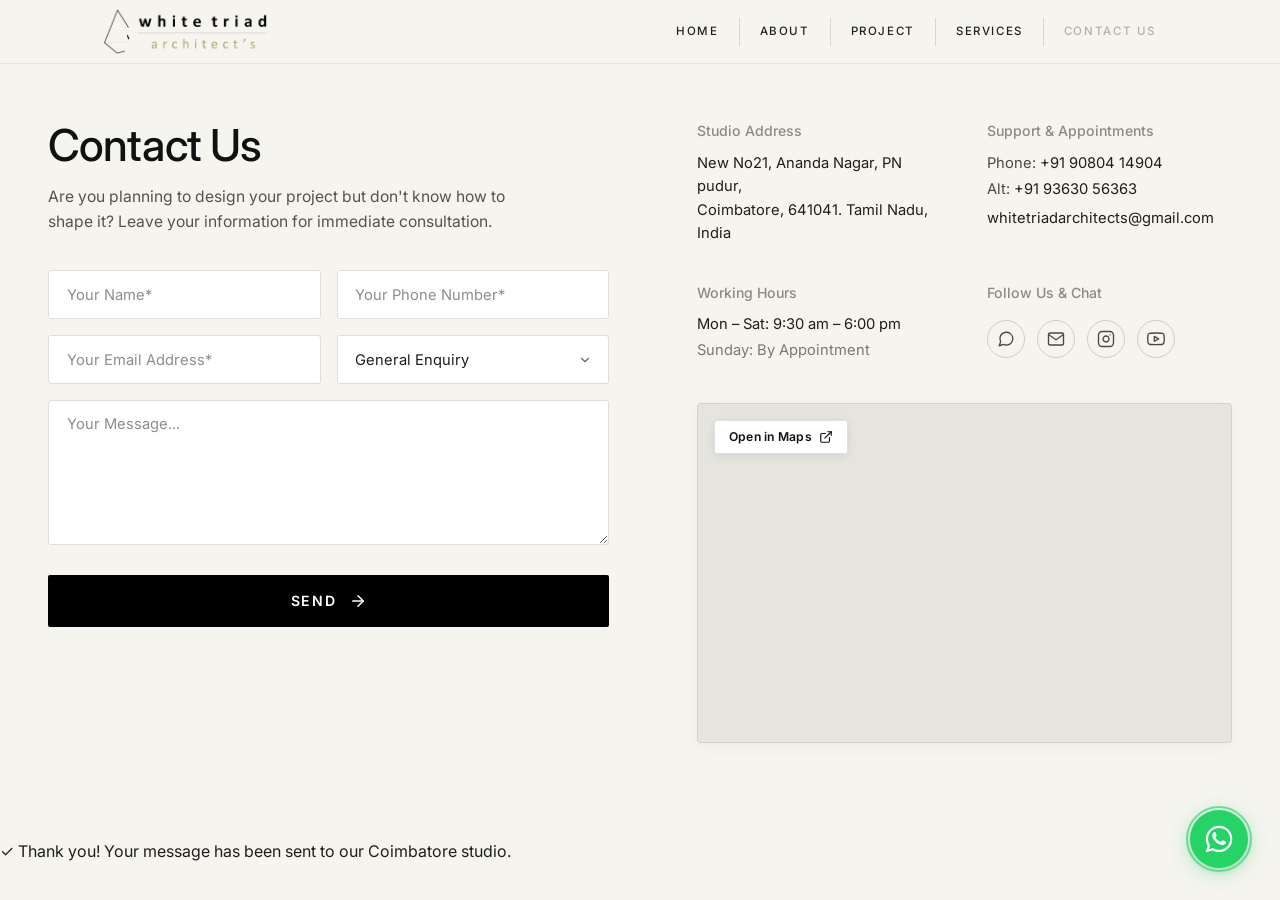
==== commit 0fdc5a30: "Update application code" ====
--- a/contact.html
+++ b/contact.html
@@ -5,18 +5,21 @@
   <meta name="viewport" content="width=device-width, initial-scale=1.0">
   <meta http-equiv="X-UA-Compatible" content="ie=edge">
   
-  <title>Contact Us — Gravity Architecture | White Triad Architects</title>
-  <meta name="description" content="Connect with Gravity Architecture & White Triad Architects in Coimbatore, Tamil Nadu. Leave your project requirements for an immediate architectural consultation.">
-  <meta name="keywords" content="Gravity Architecture, White Triad Architects, Coimbatore architects, RS Puram architectural studio, contact architect, interior design Coimbatore">
-  <meta name="author" content="Gravity Architecture">
+  <title>Contact Us — White Triad Architects</title>
+  <meta name="description" content="Connect with White Triad Architects at our studio in PN pudur, Coimbatore, Tamil Nadu. Leave your project requirements for an immediate architectural consultation.">
+  <meta name="keywords" content="White Triad Architects, Coimbatore architects, PN pudur architecture, interior designers Coimbatore, contact White Triad">
+  <meta name="author" content="White Triad Architects">
   
   <!-- Open Graph -->
   <meta property="og:type" content="website">
-  <meta property="og:title" content="Contact Us — Gravity Architecture">
+  <meta property="og:title" content="Contact Us — White Triad Architects">
   <meta property="og:description" content="Are you planning to design your project but don't know how to shape it? Leave your information for immediate consultation.">
   <meta property="og:image" content="assets/images/hero-ai-4k.webp">
   
   <link rel="icon" type="image/svg+xml" href="favicon.svg">
+  <link rel="icon" type="image/png" sizes="32x32" href="favicon.png">
+  <link rel="shortcut icon" href="favicon.ico">
+  <link rel="apple-touch-icon" sizes="180x180" href="apple-touch-icon.png">
   
   <!-- Google Fonts: Inter & Outfit -->
   <link rel="preconnect" href="https://fonts.googleapis.com">
@@ -30,8 +33,8 @@
   <!-- ================= Site Header ================= -->
   <header class="site-header" id="top">
     <div class="header-container">
-      <a href="index.html" class="site-logo" aria-label="Thought Parallels Home">
-        thought parallels<span class="logo-sup">®</span>
+      <a href="index.html" class="site-logo brand-logo-wrap" aria-label="White Triad Architects Home">
+        <img src="assets/images/logo.png" alt="White Triad Architects" class="site-brand-logo-img" width="200" height="48">
       </a>
 
       <!-- Desktop Navigation with Vertical Dividers -->
@@ -62,7 +65,9 @@
   <div class="drawer-backdrop" aria-hidden="true"></div>
   <aside class="mobile-drawer" aria-label="Mobile Navigation Drawer">
     <div class="drawer-header">
-      <span class="site-logo">thought parallels<span class="logo-sup">®</span></span>
+      <a href="index.html" class="site-logo brand-logo-wrap" aria-label="White Triad Architects Home">
+        <img src="assets/images/logo.png" alt="White Triad Architects" class="site-brand-logo-img" width="200" height="48">
+      </a>
       <button class="drawer-close" aria-label="Close Navigation Menu">
         <svg width="20" height="20" viewBox="0 0 24 24" fill="none" stroke="currentColor" stroke-width="2" stroke-linecap="round" stroke-linejoin="round">
           <line x1="18" y1="6" x2="6" y2="18"></line>
@@ -182,25 +187,27 @@
             
             <!-- Cell 1: Address -->
             <div class="gravity-info-cell">
-              <h2 class="gravity-cell-label">Address</h2>
+              <h2 class="gravity-cell-label">Studio Address</h2>
               <address class="gravity-cell-text not-italic">
-                No.104, Second floor, Siva Subramaniam Road, R.S. Puram, Coimbatore, Tamil Nadu 641002
+                New No21, Ananda Nagar, PN pudur,<br>
+                Coimbatore, 641041. Tamil Nadu, India
               </address>
             </div>
 
-            <!-- Cell 2: Support -->
+            <!-- Cell 2: Support & Direct Enquiries -->
             <div class="gravity-info-cell">
-              <h2 class="gravity-cell-label">Support</h2>
+              <h2 class="gravity-cell-label">Support &amp; Appointments</h2>
               <div class="gravity-cell-text">
                 <div class="gravity-contact-item">
                   <span class="gravity-item-title">Phone:</span> 
-                  <a href="tel:+919443241747" class="gravity-link">+91 94432 41747</a>
+                  <a href="tel:+919080414904" class="gravity-link">+91 90804 14904</a>
                 </div>
                 <div class="gravity-contact-item">
-                  <a href="mailto:email@gravityarchitecture.in" class="gravity-link">email@gravityarchitecture.in</a>
+                  <span class="gravity-item-title">Alt:</span> 
+                  <a href="tel:+919363056363" class="gravity-link">+91 93630 56363</a>
                 </div>
-                <div class="gravity-contact-item">
-                  <a href="mailto:contactus@gravity.co.com" class="gravity-link">contactus@gravity.co.com</a>
+                <div class="gravity-contact-item" style="margin-top: 0.35rem;">
+                  <a href="mailto:whitetriadarchitects@gmail.com" class="gravity-link">whitetriadarchitects@gmail.com</a>
                 </div>
               </div>
             </div>
@@ -209,15 +216,28 @@
             <div class="gravity-info-cell">
               <h2 class="gravity-cell-label">Working Hours</h2>
               <div class="gravity-cell-text">
-                <p>Mon – Sat: 9:30 am – 5:30 pm</p>
-                <p class="gravity-muted-line">Sunday &amp; Holiday: Closed</p>
+                <p>Mon – Sat: 9:30 am – 6:00 pm</p>
+                <p class="gravity-muted-line">Sunday: By Appointment</p>
               </div>
             </div>
 
             <!-- Cell 4: Follow Us on Social Media -->
             <div class="gravity-info-cell">
-              <h2 class="gravity-cell-label">Follow Us on Social Media</h2>
+              <h2 class="gravity-cell-label">Follow Us &amp; Chat</h2>
               <div class="gravity-social-circles">
+                <!-- WhatsApp -->
+                <a href="https://wa.me/919080414904" target="_blank" rel="noopener noreferrer" class="gravity-social-btn" aria-label="Chat on WhatsApp">
+                  <svg width="18" height="18" viewBox="0 0 24 24" fill="none" stroke="currentColor" stroke-width="1.8" stroke-linecap="round" stroke-linejoin="round">
+                    <path d="M21 11.5a8.38 8.38 0 0 1-.9 3.8 8.5 8.5 0 0 1-7.6 4.7 8.38 8.38 0 0 1-3.8-.9L3 21l1.9-5.7a8.38 8.38 0 0 1-.9-3.8 8.5 8.5 0 0 1 4.7-7.6 8.38 8.38 0 0 1 3.8-.9h.5a8.48 8.48 0 0 1 8 8v.5z"></path>
+                  </svg>
+                </a>
+                <!-- Email -->
+                <a href="mailto:whitetriadarchitects@gmail.com" class="gravity-social-btn" aria-label="Send Email">
+                  <svg width="18" height="18" viewBox="0 0 24 24" fill="none" stroke="currentColor" stroke-width="1.8" stroke-linecap="round" stroke-linejoin="round">
+                    <path d="M4 4h16c1.1 0 2 .9 2 2v12c0 1.1-.9 2-2 2H4c-1.1 0-2-.9-2-2V6c0-1.1.9-2 2-2z"></path>
+                    <polyline points="22,6 12,13 2,6"></polyline>
+                  </svg>
+                </a>
                 <!-- Instagram -->
                 <a href="https://instagram.com" target="_blank" rel="noopener noreferrer" class="gravity-social-btn" aria-label="Follow us on Instagram">
                   <svg width="18" height="18" viewBox="0 0 24 24" fill="none" stroke="currentColor" stroke-width="1.8" stroke-linecap="round" stroke-linejoin="round">
@@ -233,12 +253,6 @@
                     <polygon points="9.75 15.02 15.5 11.75 9.75 8.48 9.75 15.02"></polygon>
                   </svg>
                 </a>
-                <!-- WhatsApp -->
-                <a href="https://wa.me/919443241747" target="_blank" rel="noopener noreferrer" class="gravity-social-btn" aria-label="Chat on WhatsApp">
-                  <svg width="18" height="18" viewBox="0 0 24 24" fill="none" stroke="currentColor" stroke-width="1.8" stroke-linecap="round" stroke-linejoin="round">
-                    <path d="M21 11.5a8.38 8.38 0 0 1-.9 3.8 8.5 8.5 0 0 1-7.6 4.7 8.38 8.38 0 0 1-3.8-.9L3 21l1.9-5.7a8.38 8.38 0 0 1-.9-3.8 8.5 8.5 0 0 1 4.7-7.6 8.38 8.38 0 0 1 3.8-.9h.5a8.48 8.48 0 0 1 8 8v.5z"></path>
-                  </svg>
-                </a>
               </div>
             </div>
 
@@ -248,7 +262,7 @@
           <div class="gravity-map-frame-wrap">
             <!-- Floating "Open in Maps" Button in top-left -->
             <a 
-              href="https://maps.google.com/?q=No.104,+Second+floor,+Siva+Subramaniam+Road,+R.S.+Puram,+Coimbatore,+Tamil+Nadu+641002" 
+              href="https://maps.google.com/?q=New+No21,+Ananda+Nagar,+PN+pudur,+Coimbatore,+641041" 
               target="_blank" 
               rel="noopener noreferrer" 
               class="gravity-open-maps-btn"
@@ -262,14 +276,14 @@
               </svg>
             </a>
 
-            <!-- Google Map Embed -->
+            <!-- Google Map Embed (Centered on PN Pudur, Coimbatore 641041) -->
             <iframe 
-              src="https://www.google.com/maps/embed?pb=!1m18!1m12!1m3!1d3916.326252968383!2d76.94829397480894!3d11.01412588915014!2m3!1f0!2f0!3f0!3m2!1i1024!2i768!4f13.1!3m3!1m2!1s0x3ba859abf03ff8bd%3A0xb35a0937a5beea34!2sSiva%20Subramaniam%20Rd%2C%20R.S.%20Puram%2C%20Coimbatore%2C%20Tamil%20Nadu%20641002!5e0!3m2!1sen!2sin!4v1700000000000!5m2!1sen!2sin" 
+              src="https://www.google.com/maps/embed?pb=!1m18!1m12!1m3!1d15664.846399086438!2d76.9152!3d11.0185!2m3!1f0!2f0!3f0!3m2!1i1024!2i768!4f13.1!3m3!1m2!1s0x3ba8591f4229b469%3A0xbcf0407fcf8f0f8a!2sP+N+Pudur%2C+Coimbatore%2C+Tamil+Nadu+641041!5e0!3m2!1sen!2sin!4v1700000000000!5m2!1sen!2sin" 
               class="gravity-map-iframe" 
               allowfullscreen="" 
               loading="lazy" 
               referrerpolicy="no-referrer-when-downgrade"
-              title="Gravity Architecture Coimbatore Office Map"
+              title="White Triad Architects Coimbatore Studio Map"
             ></iframe>
           </div>
 
@@ -285,6 +299,22 @@
     <span class="toast-text">Thank you! Your message has been sent to our Coimbatore studio.</span>
   </div>
 
+  <!-- Floating WhatsApp Action Button -->
+  <a 
+    href="https://wa.me/919080414904?text=Hello%20White%20Triad%20Architects,%20I%20would%20like%20to%20inquire%20about%20a%20project." 
+    target="_blank" 
+    rel="noopener noreferrer" 
+    class="floating-whatsapp-btn" 
+    aria-label="Chat with White Triad Architects on WhatsApp"
+    title="Chat with us on WhatsApp"
+  >
+    <span class="whatsapp-tooltip">Chat with us</span>
+    <svg class="whatsapp-icon" viewBox="0 0 24 24" fill="currentColor" width="30" height="30" aria-hidden="true">
+      <path d="M12.04 2c-5.46 0-9.91 4.45-9.91 9.91 0 1.75.46 3.45 1.32 4.95L2.05 22l5.25-1.38c1.45.79 3.08 1.21 4.74 1.21 5.46 0 9.91-4.45 9.91-9.91 0-2.65-1.03-5.14-2.9-7.01A9.816 9.816 0 0 0 12.04 2zm.01 1.67c2.2 0 4.26.86 5.82 2.42a8.225 8.225 0 0 1 2.41 5.83c0 4.54-3.7 8.24-8.24 8.24-1.48 0-2.93-.4-4.2-1.15l-.3-.18-3.12.82.83-3.04-.2-.31a8.196 8.196 0 0 1-1.26-4.38c0-4.54 3.7-8.24 8.24-8.24h-.18zm-3.56 3.39c-.2 0-.44.07-.67.33-.23.26-.88.86-.88 2.1 0 1.24.9 2.44 1.03 2.61.13.17 1.74 2.76 4.29 3.78.61.24 1.09.39 1.46.5.61.19 1.17.16 1.61.1.49-.07 1.5-.61 1.71-1.2.21-.59.21-1.1.15-1.2-.06-.1-.23-.17-.49-.3-.26-.13-1.5-.74-1.73-.83-.23-.09-.4-.13-.57.13-.17.26-.66.83-.81 1-.15.17-.3.19-.56.06-.26-.13-1.1-.41-2.1-1.3-.78-.7-1.31-1.56-1.46-1.82-.15-.26-.02-.4.11-.53.12-.12.26-.31.39-.46.13-.15.17-.26.26-.43.09-.17.04-.33-.02-.46-.06-.13-.57-1.37-.78-1.88-.2-.49-.41-.43-.57-.44l-.49-.01z"/>
+    </svg>
+    <span class="whatsapp-ping" aria-hidden="true"></span>
+  </a>
+
   <script src="script.js"></script>
 </body>
 </html>
--- a/styles.css
+++ b/styles.css
@@ -21,7 +21,7 @@
   --color-darker: #171717;
   
   --max-width-content: 1120px;
-  --header-height: 56px;
+  --header-height: 64px;
   --radius-sm: 4px;
   --radius-md: 8px;
   
@@ -120,13 +120,34 @@
 /* Logo */
 .site-logo {
   display: inline-flex;
-  align-items: baseline;
+  align-items: center;
   gap: 2px;
   font-size: 1.05rem;
   font-weight: 500;
   letter-spacing: -0.01em;
   color: #111111;
   text-transform: lowercase;
+}
+
+.site-logo.brand-logo-wrap {
+  display: inline-flex;
+  align-items: center;
+  text-decoration: none;
+  height: 100%;
+}
+
+.site-brand-logo-img {
+  height: 48px;
+  max-width: 220px;
+  width: auto;
+  object-fit: contain;
+  display: block;
+  transition: transform var(--transition-fast), opacity var(--transition-fast);
+}
+
+.site-brand-logo-img:hover {
+  opacity: 0.95;
+  transform: scale(1.02);
 }
 
 .logo-sup {
@@ -3149,3 +3170,128 @@
     display: none;
   }
 }
+
+/* ==========================================================================
+   Floating WhatsApp Action Button with Tooltip & Pulse Animation
+   ========================================================================== */
+.floating-whatsapp-btn {
+  position: fixed;
+  bottom: 2rem;
+  right: 2rem;
+  z-index: 999;
+  width: 58px;
+  height: 58px;
+  border-radius: 50%;
+  background-color: #25D366;
+  color: #ffffff;
+  display: flex;
+  align-items: center;
+  justify-content: center;
+  box-shadow: 0 4px 20px rgba(37, 211, 102, 0.42), 0 2px 8px rgba(0, 0, 0, 0.12);
+  text-decoration: none;
+  cursor: pointer;
+  transition: transform 0.25s cubic-bezier(0.16, 1, 0.3, 1), box-shadow 0.25s ease, background-color 0.2s ease;
+}
+
+.floating-whatsapp-btn:hover {
+  transform: scale(1.08) translateY(-2px);
+  background-color: #20ba5a;
+  box-shadow: 0 8px 26px rgba(37, 211, 102, 0.55), 0 4px 12px rgba(0, 0, 0, 0.16);
+  color: #ffffff;
+}
+
+.floating-whatsapp-btn .whatsapp-icon {
+  width: 32px;
+  height: 32px;
+  display: block;
+  fill: #ffffff;
+  transition: transform 0.25s ease;
+}
+
+.floating-whatsapp-btn:hover .whatsapp-icon {
+  transform: scale(1.05);
+}
+
+/* Subtle Animated Ripple Ring */
+.floating-whatsapp-btn .whatsapp-ping {
+  position: absolute;
+  top: -4px;
+  left: -4px;
+  right: -4px;
+  bottom: -4px;
+  border-radius: 50%;
+  border: 2px solid rgba(37, 211, 102, 0.6);
+  animation: whatsapp-pulse 2.2s infinite cubic-bezier(0.4, 0, 0.6, 1);
+  pointer-events: none;
+}
+
+@keyframes whatsapp-pulse {
+  0% {
+    transform: scale(0.95);
+    opacity: 0.8;
+  }
+  50% {
+    transform: scale(1.22);
+    opacity: 0;
+  }
+  100% {
+    transform: scale(0.95);
+    opacity: 0;
+  }
+}
+
+/* Floating Tooltip Label */
+.floating-whatsapp-btn .whatsapp-tooltip {
+  position: absolute;
+  right: calc(100% + 12px);
+  top: 50%;
+  transform: translateY(-50%) translateX(6px);
+  background: #111114;
+  color: #ffffff;
+  font-family: -apple-system, BlinkMacSystemFont, "Segoe UI", Roboto, sans-serif;
+  font-size: 0.78rem;
+  font-weight: 600;
+  letter-spacing: 0.04em;
+  padding: 0.4rem 0.85rem;
+  border-radius: 20px;
+  white-space: nowrap;
+  box-shadow: 0 4px 14px rgba(0, 0, 0, 0.18);
+  opacity: 0;
+  pointer-events: none;
+  transition: opacity 0.2s ease, transform 0.2s ease;
+}
+
+.floating-whatsapp-btn .whatsapp-tooltip::after {
+  content: "";
+  position: absolute;
+  top: 50%;
+  left: 100%;
+  transform: translateY(-50%);
+  border-width: 5px;
+  border-style: solid;
+  border-color: transparent transparent transparent #111114;
+}
+
+.floating-whatsapp-btn:hover .whatsapp-tooltip {
+  opacity: 1;
+  transform: translateY(-50%) translateX(0);
+}
+
+/* Responsive Position */
+@media (max-width: 768px) {
+  .floating-whatsapp-btn {
+    bottom: 1.25rem;
+    right: 1.25rem;
+    width: 52px;
+    height: 52px;
+  }
+
+  .floating-whatsapp-btn .whatsapp-icon {
+    width: 28px;
+    height: 28px;
+  }
+
+  .floating-whatsapp-btn .whatsapp-tooltip {
+    display: none;
+  }
+}
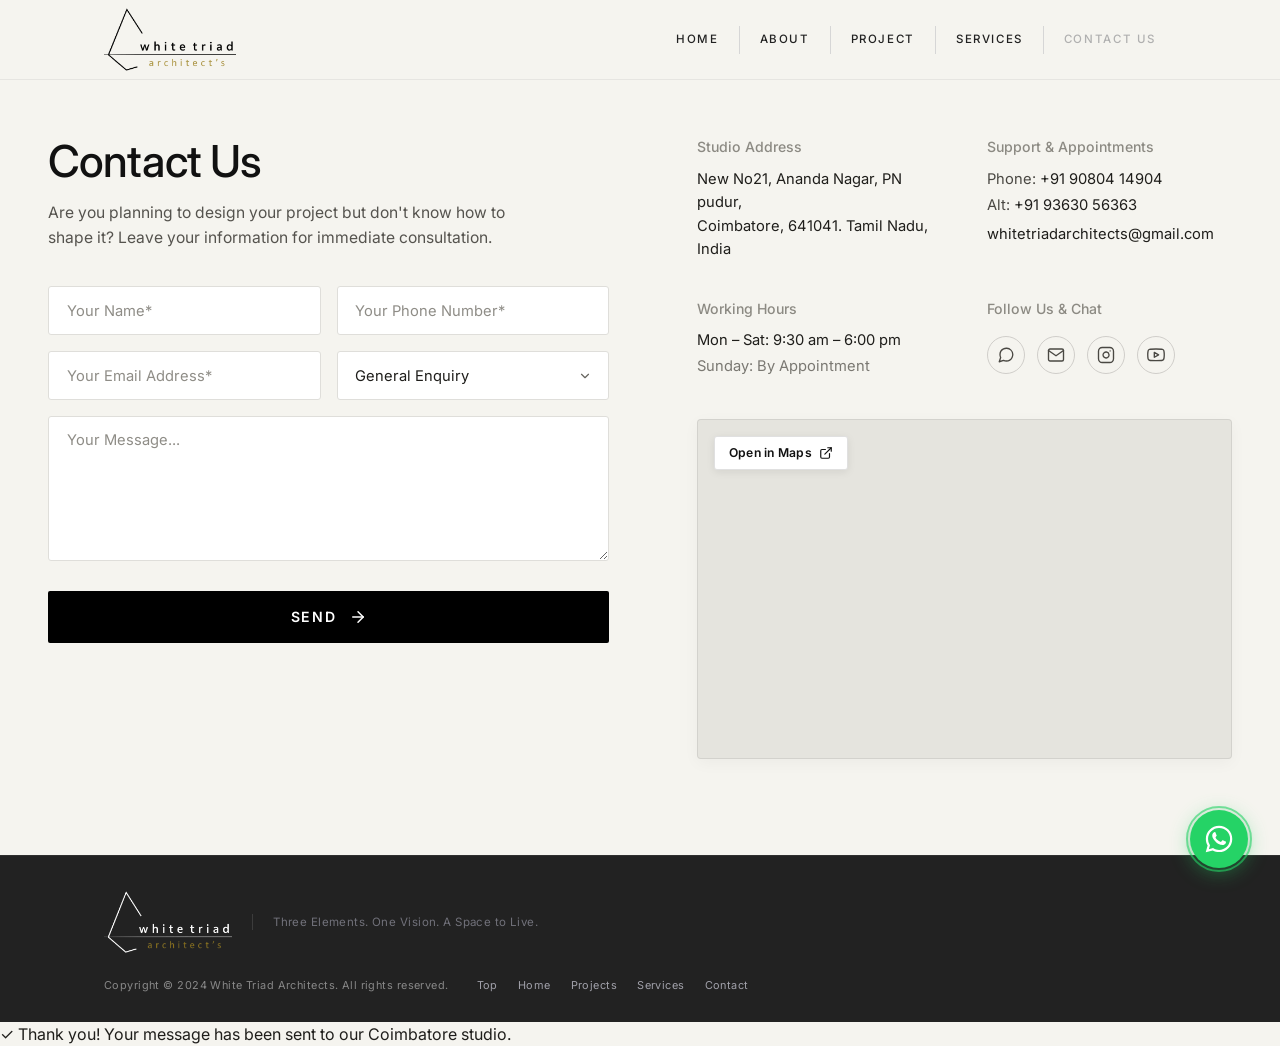
==== commit b34174a5: "Update application code" ====
--- a/contact.html
+++ b/contact.html
@@ -34,7 +34,7 @@
   <header class="site-header" id="top">
     <div class="header-container">
       <a href="index.html" class="site-logo brand-logo-wrap" aria-label="White Triad Architects Home">
-        <img src="assets/images/logo.png" alt="White Triad Architects" class="site-brand-logo-img" width="200" height="48">
+        <img src="assets/images/logo.png" alt="White Triad Architects" class="site-brand-logo-img" width="132" height="64">
       </a>
 
       <!-- Desktop Navigation with Vertical Dividers -->
@@ -66,7 +66,7 @@
   <aside class="mobile-drawer" aria-label="Mobile Navigation Drawer">
     <div class="drawer-header">
       <a href="index.html" class="site-logo brand-logo-wrap" aria-label="White Triad Architects Home">
-        <img src="assets/images/logo.png" alt="White Triad Architects" class="site-brand-logo-img" width="200" height="48">
+        <img src="assets/images/logo.png" alt="White Triad Architects" class="site-brand-logo-img" width="132" height="64">
       </a>
       <button class="drawer-close" aria-label="Close Navigation Menu">
         <svg width="20" height="20" viewBox="0 0 24 24" fill="none" stroke="currentColor" stroke-width="2" stroke-linecap="round" stroke-linejoin="round">
@@ -293,6 +293,31 @@
     </div>
   </main>
 
+  <!-- ================= Site Footer ================= -->
+  <footer class="site-footer">
+    <div class="footer-container">
+      <div class="footer-brand-wrap">
+        <a href="index.html" class="footer-logo-link" aria-label="White Triad Architects Home">
+          <picture>
+            <source type="image/webp" srcset="assets/images/logo-white.webp">
+            <img src="assets/images/logo-white.png" alt="White Triad Architects" class="footer-brand-logo-img" width="132" height="64" loading="lazy">
+          </picture>
+        </a>
+        <span class="footer-tagline">Three Elements. One Vision. A Space to Live.</span>
+      </div>
+      <div class="footer-meta-wrap">
+        <span class="footer-copy">Copyright &copy; 2024 White Triad Architects. All rights reserved.</span>
+        <div class="footer-links">
+          <a href="#top">Top</a>
+          <a href="index.html">Home</a>
+          <a href="projects.html">Projects</a>
+          <a href="services.html">Services</a>
+          <a href="contact.html">Contact</a>
+        </div>
+      </div>
+    </div>
+  </footer>
+
   <!-- Notification Toast -->
   <div id="toast-msg" class="toast" role="status" aria-live="polite">
     <span class="toast-icon">✓</span>
--- a/styles.css
+++ b/styles.css
@@ -21,7 +21,7 @@
   --color-darker: #171717;
   
   --max-width-content: 1120px;
-  --header-height: 64px;
+  --header-height: 80px;
   --radius-sm: 4px;
   --radius-md: 8px;
   
@@ -137,8 +137,8 @@
 }
 
 .site-brand-logo-img {
-  height: 48px;
-  max-width: 220px;
+  height: 64px;
+  max-width: 260px;
   width: auto;
   object-fit: contain;
   display: block;
@@ -642,6 +642,186 @@
   border-color: #d4af37;
   transform: translateY(3px);
   color: #111111;
+}
+
+/* ==========================================================================
+   Staggered Entrance Animations (Header & Hero Section)
+   Each element animates in individually from the outside with refined timing
+   ========================================================================== */
+
+@keyframes animFadeSlideLeft {
+  from {
+    opacity: 0;
+    transform: translateX(-40px);
+  }
+  to {
+    opacity: 1;
+    transform: translateX(0);
+  }
+}
+
+@keyframes animFadeSlideDown {
+  from {
+    opacity: 0;
+    transform: translateY(-26px);
+  }
+  to {
+    opacity: 1;
+    transform: translateY(0);
+  }
+}
+
+@keyframes animFadeSlideUp {
+  from {
+    opacity: 0;
+    transform: translateY(32px);
+  }
+  to {
+    opacity: 1;
+    transform: translateY(0);
+  }
+}
+
+@keyframes animHeroZoom {
+  from {
+    opacity: 0.3;
+    transform: scale(1.06);
+  }
+  to {
+    opacity: 1;
+    transform: scale(1);
+  }
+}
+
+@keyframes animPanelSlide {
+  from {
+    opacity: 0;
+    transform: translateX(-30px);
+  }
+  to {
+    opacity: 1;
+    transform: translateX(0);
+  }
+}
+
+/* 1. Header Logo Entrance */
+.site-logo.brand-logo-wrap {
+  animation: animFadeSlideLeft 0.75s cubic-bezier(0.16, 1, 0.3, 1) 0.12s backwards;
+}
+
+/* 2. Desktop Navigation Waterfall Cascade */
+.desktop-nav .nav-link:nth-of-type(1) {
+  animation: animFadeSlideDown 0.65s cubic-bezier(0.16, 1, 0.3, 1) 0.20s backwards;
+}
+.desktop-nav .nav-divider:nth-of-type(1) {
+  animation: animFadeSlideDown 0.65s cubic-bezier(0.16, 1, 0.3, 1) 0.26s backwards;
+}
+.desktop-nav .nav-link:nth-of-type(2) {
+  animation: animFadeSlideDown 0.65s cubic-bezier(0.16, 1, 0.3, 1) 0.32s backwards;
+}
+.desktop-nav .nav-divider:nth-of-type(2) {
+  animation: animFadeSlideDown 0.65s cubic-bezier(0.16, 1, 0.3, 1) 0.38s backwards;
+}
+.desktop-nav .nav-link:nth-of-type(3) {
+  animation: animFadeSlideDown 0.65s cubic-bezier(0.16, 1, 0.3, 1) 0.44s backwards;
+}
+.desktop-nav .nav-divider:nth-of-type(3) {
+  animation: animFadeSlideDown 0.65s cubic-bezier(0.16, 1, 0.3, 1) 0.50s backwards;
+}
+.desktop-nav .nav-link:nth-of-type(4) {
+  animation: animFadeSlideDown 0.65s cubic-bezier(0.16, 1, 0.3, 1) 0.56s backwards;
+}
+.desktop-nav .nav-divider:nth-of-type(4) {
+  animation: animFadeSlideDown 0.65s cubic-bezier(0.16, 1, 0.3, 1) 0.62s backwards;
+}
+.desktop-nav .nav-link:nth-of-type(5) {
+  animation: animFadeSlideDown 0.65s cubic-bezier(0.16, 1, 0.3, 1) 0.68s backwards;
+}
+
+.mobile-toggle {
+  animation: animFadeSlideDown 0.65s cubic-bezier(0.16, 1, 0.3, 1) 0.25s backwards;
+}
+
+/* 3. Hero Background Image Soft Reveal */
+.hero-img {
+  animation: animHeroZoom 1.4s cubic-bezier(0.16, 1, 0.3, 1) 0.05s backwards;
+}
+
+/* 4. Hero Glassmorphic Ambient Panel */
+.hero-curated-panel {
+  animation: animPanelSlide 0.9s cubic-bezier(0.16, 1, 0.3, 1) 0.20s backwards;
+}
+
+/* 5. Hero Eyebrow Pill Badge */
+.hero-curated-badge {
+  animation: animFadeSlideDown 0.75s cubic-bezier(0.16, 1, 0.3, 1) 0.35s backwards;
+}
+
+/* 6. Hero Title Elements */
+.hero-curated-title .title-serif {
+  display: block;
+  animation: animFadeSlideLeft 0.85s cubic-bezier(0.16, 1, 0.3, 1) 0.50s backwards;
+}
+
+.hero-curated-title .title-sans {
+  display: block;
+  animation: animFadeSlideLeft 0.85s cubic-bezier(0.16, 1, 0.3, 1) 0.65s backwards;
+}
+
+/* 7. Hero Tagline */
+.hero-curated-tagline {
+  animation: animFadeSlideUp 0.75s cubic-bezier(0.16, 1, 0.3, 1) 0.80s backwards;
+}
+
+/* 8. Hero 3 Pillar Feature Cards (One by One) */
+.hero-pillar-cards-wrap .hero-pillar-glass-card:nth-child(1) {
+  animation: animFadeSlideUp 0.80s cubic-bezier(0.16, 1, 0.3, 1) 0.95s backwards;
+}
+.hero-pillar-cards-wrap .hero-pillar-glass-card:nth-child(2) {
+  animation: animFadeSlideUp 0.80s cubic-bezier(0.16, 1, 0.3, 1) 1.10s backwards;
+}
+.hero-pillar-cards-wrap .hero-pillar-glass-card:nth-child(3) {
+  animation: animFadeSlideUp 0.80s cubic-bezier(0.16, 1, 0.3, 1) 1.25s backwards;
+}
+
+/* 9. Hero Bottom Row (Action Button & Slogan) */
+.hero-curated-bottom {
+  animation: animFadeSlideUp 0.85s cubic-bezier(0.16, 1, 0.3, 1) 1.40s backwards;
+}
+
+/* 10. Hero Right Scroll Indicator */
+.hero-scroll-indicator {
+  animation: animFadeSlideUp 0.85s cubic-bezier(0.16, 1, 0.3, 1) 1.55s backwards;
+}
+
+/* Accessibility: Respect Reduced Motion Preferences */
+@media (prefers-reduced-motion: reduce) {
+  .site-logo.brand-logo-wrap,
+  .desktop-nav .nav-link,
+  .desktop-nav .nav-divider,
+  .mobile-toggle,
+  .hero-img,
+  .hero-curated-panel,
+  .hero-curated-badge,
+  .hero-curated-title .title-serif,
+  .hero-curated-title .title-sans,
+  .hero-curated-tagline,
+  .hero-pillar-cards-wrap .hero-pillar-glass-card,
+  .hero-curated-bottom,
+  .hero-scroll-indicator,
+  .about-image-card,
+  .about-image-glass-badge,
+  .about-glass-card,
+  .about-eyebrow,
+  .about-title,
+  .about-tagline,
+  .about-narrative p,
+  .about-statement-glass {
+    animation: none !important;
+    transition: none !important;
+    opacity: 1 !important;
+    transform: none !important;
+  }
 }
 
 /* ==========================================================================
@@ -939,9 +1119,10 @@
 .site-footer {
   background: var(--color-dark);
   color: #a1a1aa;
-  padding: 1.5rem 0;
+  padding: 2.2rem 0 1.8rem;
   font-size: 0.68rem;
   letter-spacing: 0.04em;
+  border-top: 1px solid rgba(255, 255, 255, 0.06);
 }
 
 .footer-container {
@@ -952,7 +1133,49 @@
   justify-content: space-between;
   align-items: center;
   flex-wrap: wrap;
-  gap: 0.75rem;
+  gap: 1.5rem;
+}
+
+.footer-brand-wrap {
+  display: flex;
+  align-items: center;
+  gap: 1.25rem;
+  flex-wrap: wrap;
+}
+
+.footer-logo-link {
+  display: inline-flex;
+  align-items: center;
+}
+
+.footer-brand-logo-img {
+  height: 62px;
+  width: auto;
+  max-width: 240px;
+  object-fit: contain;
+  display: block;
+  transition: opacity var(--transition-fast), transform var(--transition-fast);
+}
+
+.footer-logo-link:hover .footer-brand-logo-img {
+  opacity: 0.88;
+  transform: scale(1.02);
+}
+
+.footer-tagline {
+  font-size: 0.72rem;
+  color: #71717a;
+  padding-left: 1.25rem;
+  border-left: 1px solid rgba(255, 255, 255, 0.12);
+  display: inline-block;
+  line-height: 1.4;
+}
+
+.footer-meta-wrap {
+  display: flex;
+  align-items: center;
+  gap: 1.75rem;
+  flex-wrap: wrap;
 }
 
 .footer-copy {
@@ -966,6 +1189,34 @@
 
 .footer-links a:hover {
   color: #ffffff;
+}
+
+@media (max-width: 768px) {
+  .site-header {
+    height: 70px;
+  }
+  .site-brand-logo-img {
+    height: 52px;
+  }
+  .footer-brand-logo-img {
+    height: 52px;
+  }
+  .footer-container {
+    flex-direction: column;
+    align-items: flex-start;
+    gap: 1.25rem;
+  }
+  .footer-meta-wrap {
+    flex-direction: column;
+    align-items: flex-start;
+    gap: 0.75rem;
+  }
+  .footer-tagline {
+    padding-left: 0;
+    border-left: none;
+    display: block;
+    margin-top: 0.25rem;
+  }
 }
 
 /* ==========================================================================
@@ -1514,11 +1765,21 @@
   box-shadow: 
     0 20px 45px -12px rgba(0, 0, 0, 0.09),
     0 0 1px 1px rgba(255, 255, 255, 0.9) inset;
-  transition: transform var(--transition-slow), box-shadow var(--transition-slow);
+  opacity: 0;
+  transform: translateX(-55px) scale(0.97);
+  transition: 
+    opacity 0.95s cubic-bezier(0.16, 1, 0.3, 1),
+    transform 0.95s cubic-bezier(0.16, 1, 0.3, 1),
+    box-shadow var(--transition-slow);
+}
+
+.about-section.in-view .about-image-card {
+  opacity: 1;
+  transform: translateX(0) scale(1);
 }
 
 .about-image-card:hover {
-  transform: translateY(-3px);
+  transform: translateY(-4px) scale(1.005);
   box-shadow: 
     0 24px 50px -10px rgba(0, 0, 0, 0.12),
     0 0 1px 1px rgba(255, 255, 255, 1) inset;
@@ -1527,7 +1788,7 @@
 .about-portrait-img {
   width: 100%;
   height: auto;
-  aspect-ratio: 1024 / 770;
+  aspect-ratio: 1024 / 764;
   object-fit: cover;
   display: block;
   transition: transform var(--transition-slow);
@@ -1556,6 +1817,14 @@
   display: flex;
   align-items: center;
   gap: 0.45rem;
+  opacity: 0;
+  transform: translateY(22px);
+  transition: opacity 0.8s cubic-bezier(0.16, 1, 0.3, 1) 0.35s, transform 0.8s cubic-bezier(0.16, 1, 0.3, 1) 0.35s;
+}
+
+.about-section.in-view .about-image-glass-badge {
+  opacity: 1;
+  transform: translateY(0);
 }
 
 .badge-dot {
@@ -1577,6 +1846,14 @@
     0 16px 40px -10px rgba(0, 0, 0, 0.04),
     0 0 1px 1px rgba(255, 255, 255, 0.9) inset;
   position: relative;
+  opacity: 0;
+  transform: translateX(55px);
+  transition: opacity 0.95s cubic-bezier(0.16, 1, 0.3, 1) 0.15s, transform 0.95s cubic-bezier(0.16, 1, 0.3, 1) 0.15s;
+}
+
+.about-section.in-view .about-glass-card {
+  opacity: 1;
+  transform: translateX(0);
 }
 
 .about-eyebrow {
@@ -1587,6 +1864,14 @@
   color: var(--color-accent);
   margin-bottom: 0.5rem;
   display: inline-block;
+  opacity: 0;
+  transform: translateY(-14px);
+  transition: opacity 0.75s cubic-bezier(0.16, 1, 0.3, 1) 0.30s, transform 0.75s cubic-bezier(0.16, 1, 0.3, 1) 0.30s;
+}
+
+.about-section.in-view .about-eyebrow {
+  opacity: 1;
+  transform: translateY(0);
 }
 
 .about-title {
@@ -1596,6 +1881,14 @@
   text-transform: uppercase;
   color: #111111;
   margin-bottom: 0.35rem;
+  opacity: 0;
+  transform: translateX(30px);
+  transition: opacity 0.8s cubic-bezier(0.16, 1, 0.3, 1) 0.42s, transform 0.8s cubic-bezier(0.16, 1, 0.3, 1) 0.42s;
+}
+
+.about-section.in-view .about-title {
+  opacity: 1;
+  transform: translateX(0);
 }
 
 .about-tagline {
@@ -1607,6 +1900,14 @@
   margin-bottom: 1.5rem;
   padding-bottom: 1rem;
   border-bottom: 1px solid rgba(0, 0, 0, 0.07);
+  opacity: 0;
+  transform: translateY(16px);
+  transition: opacity 0.8s cubic-bezier(0.16, 1, 0.3, 1) 0.54s, transform 0.8s cubic-bezier(0.16, 1, 0.3, 1) 0.54s;
+}
+
+.about-section.in-view .about-tagline {
+  opacity: 1;
+  transform: translateY(0);
 }
 
 .about-narrative {
@@ -1621,6 +1922,33 @@
 
 .about-narrative p {
   letter-spacing: 0.01em;
+  opacity: 0;
+  transform: translateY(20px);
+  transition: opacity 0.75s cubic-bezier(0.16, 1, 0.3, 1), transform 0.75s cubic-bezier(0.16, 1, 0.3, 1);
+}
+
+.about-section.in-view .about-narrative p:nth-child(1) {
+  opacity: 1;
+  transform: translateY(0);
+  transition-delay: 0.65s;
+}
+
+.about-section.in-view .about-narrative p:nth-child(2) {
+  opacity: 1;
+  transform: translateY(0);
+  transition-delay: 0.77s;
+}
+
+.about-section.in-view .about-narrative p:nth-child(3) {
+  opacity: 1;
+  transform: translateY(0);
+  transition-delay: 0.89s;
+}
+
+.about-section.in-view .about-narrative p:nth-child(4) {
+  opacity: 1;
+  transform: translateY(0);
+  transition-delay: 1.01s;
 }
 
 .about-statement-glass {
@@ -1629,6 +1957,14 @@
   border-left: 2px solid #111111;
   padding: 1rem 1.25rem;
   border-radius: 0 4px 4px 0;
+  opacity: 0;
+  transform: translateY(24px) scale(0.98);
+  transition: opacity 0.85s cubic-bezier(0.16, 1, 0.3, 1) 1.12s, transform 0.85s cubic-bezier(0.16, 1, 0.3, 1) 1.12s;
+}
+
+.about-section.in-view .about-statement-glass {
+  opacity: 1;
+  transform: translateY(0) scale(1);
 }
 
 .about-statement-glass p {
@@ -1732,7 +2068,7 @@
   padding: 6.5rem 1.5rem 3rem;
   text-align: center;
   background: 
-    radial-gradient(circle at 50% 15%, rgba(217, 119, 54, 0.08) 0%, rgba(250, 249, 246, 0.5) 60%),
+    radial-gradient(circle at 50% 15%, rgba(140, 88, 53, 0.07) 0%, rgba(250, 249, 246, 0.5) 60%),
     #faf9f6;
   border-bottom: 1px solid rgba(0, 0, 0, 0.05);
 }
@@ -1744,7 +2080,7 @@
   transform: translateX(-50%);
   width: 60%;
   height: 250px;
-  background: radial-gradient(ellipse at center, rgba(212, 175, 55, 0.1) 0%, transparent 70%);
+  background: radial-gradient(ellipse at center, rgba(140, 88, 53, 0.1) 0%, transparent 70%);
   filter: blur(50px);
   pointer-events: none;
 }
@@ -1761,7 +2097,7 @@
   font-weight: 600;
   letter-spacing: 0.28em;
   text-transform: uppercase;
-  color: #d97736;
+  color: #8c5835;
   margin-bottom: 0.75rem;
   display: block;
 }
@@ -1818,7 +2154,7 @@
 
 .service-filter-btn:hover {
   background: #ffffff;
-  border-color: rgba(217, 119, 54, 0.4);
+  border-color: rgba(140, 88, 53, 0.4);
   color: #111111;
   transform: translateY(-2px);
   box-shadow: 0 4px 12px rgba(0, 0, 0, 0.05);
@@ -1882,15 +2218,15 @@
   left: 0;
   right: 0;
   height: 3px;
-  background: linear-gradient(90deg, transparent, rgba(217, 119, 54, 0.6), transparent);
+  background: linear-gradient(90deg, transparent, rgba(140, 88, 53, 0.6), transparent);
   opacity: 0;
   transition: opacity 0.3s ease;
 }
 
 .service-card:hover {
   transform: translateY(-6px);
-  border-color: rgba(217, 119, 54, 0.45);
-  box-shadow: 0 18px 40px -10px rgba(217, 119, 54, 0.12), 0 0 1px 1px #ffffff inset;
+  border-color: rgba(140, 88, 53, 0.45);
+  box-shadow: 0 18px 40px -10px rgba(140, 88, 53, 0.12), 0 0 1px 1px #ffffff inset;
 }
 
 .service-card:hover .service-card-glow {
@@ -1905,12 +2241,12 @@
   width: 68px;
   height: 68px;
   border-radius: 50%;
-  background: rgba(217, 119, 54, 0.06);
+  background: rgba(140, 88, 53, 0.08);
   display: flex;
   align-items: center;
   justify-content: center;
   margin-bottom: 1.25rem;
-  color: #d97736;
+  color: #8c5835;
   transition: transform 0.3s ease, background 0.3s ease, color 0.3s ease;
 }
 
@@ -1921,8 +2257,8 @@
 
 .service-card:hover .service-icon-wrap {
   transform: scale(1.08);
-  background: rgba(217, 119, 54, 0.12);
-  color: #b85d1e;
+  background: rgba(140, 88, 53, 0.15);
+  color: #6f4223;
 }
 
 .service-card-title {
@@ -1963,7 +2299,7 @@
   border: none;
   font-size: 0.72rem;
   font-weight: 600;
-  color: #d97736;
+  color: #8c5835;
   cursor: pointer;
   display: inline-flex;
   align-items: center;
@@ -1974,7 +2310,7 @@
 
 .service-explore-btn:hover {
   gap: 0.5rem;
-  color: #b85d1e;
+  color: #6f4223;
 }
 
 /* Service Detail Modal */
@@ -2057,8 +2393,8 @@
   width: 58px;
   height: 58px;
   border-radius: 50%;
-  background: rgba(217, 119, 54, 0.1);
-  color: #d97736;
+  background: rgba(140, 88, 53, 0.1);
+  color: #8c5835;
   display: flex;
   align-items: center;
   justify-content: center;
@@ -2075,7 +2411,7 @@
   font-weight: 600;
   letter-spacing: 0.16em;
   text-transform: uppercase;
-  color: #d97736;
+  color: #8c5835;
   display: block;
   margin-bottom: 0.25rem;
 }
@@ -2142,7 +2478,7 @@
 }
 
 .service-inquire-btn:hover {
-  background: #d97736;
+  background: #8c5835;
   transform: translateY(-2px);
 }
 
@@ -2156,7 +2492,7 @@
 .services-cta-glass-card {
   background: linear-gradient(135deg, rgba(255, 255, 255, 0.95) 0%, rgba(248, 244, 238, 0.9) 100%);
   backdrop-filter: blur(16px);
-  border: 1px solid rgba(217, 119, 54, 0.25);
+  border: 1px solid rgba(140, 88, 53, 0.25);
   border-radius: var(--radius-md);
   padding: 3rem 3.5rem;
   display: flex;
@@ -2171,7 +2507,7 @@
   font-weight: 600;
   letter-spacing: 0.22em;
   text-transform: uppercase;
-  color: #d97736;
+  color: #8c5835;
   margin-bottom: 0.45rem;
   display: block;
 }
@@ -2493,8 +2829,8 @@
   width: 10px;
   height: 10px;
   border-radius: 50%;
-  background: #d97736;
-  box-shadow: 0 0 0 4px rgba(217, 119, 54, 0.2);
+  background: #8c5835;
+  box-shadow: 0 0 0 4px rgba(140, 88, 53, 0.2);
   flex-shrink: 0;
 }
 
@@ -2521,17 +2857,17 @@
   margin-left: auto;
   font-size: 0.74rem;
   font-weight: 600;
-  color: #d97736;
+  color: #8c5835;
   text-decoration: none;
   white-space: nowrap;
   padding: 0.35rem 0.65rem;
   border-radius: 3px;
-  background: rgba(217, 119, 54, 0.08);
+  background: rgba(140, 88, 53, 0.08);
   transition: background 0.2s, color 0.2s;
 }
 
 .chip-dir-btn:hover {
-  background: #d97736;
+  background: #8c5835;
   color: #ffffff;
 }
 
